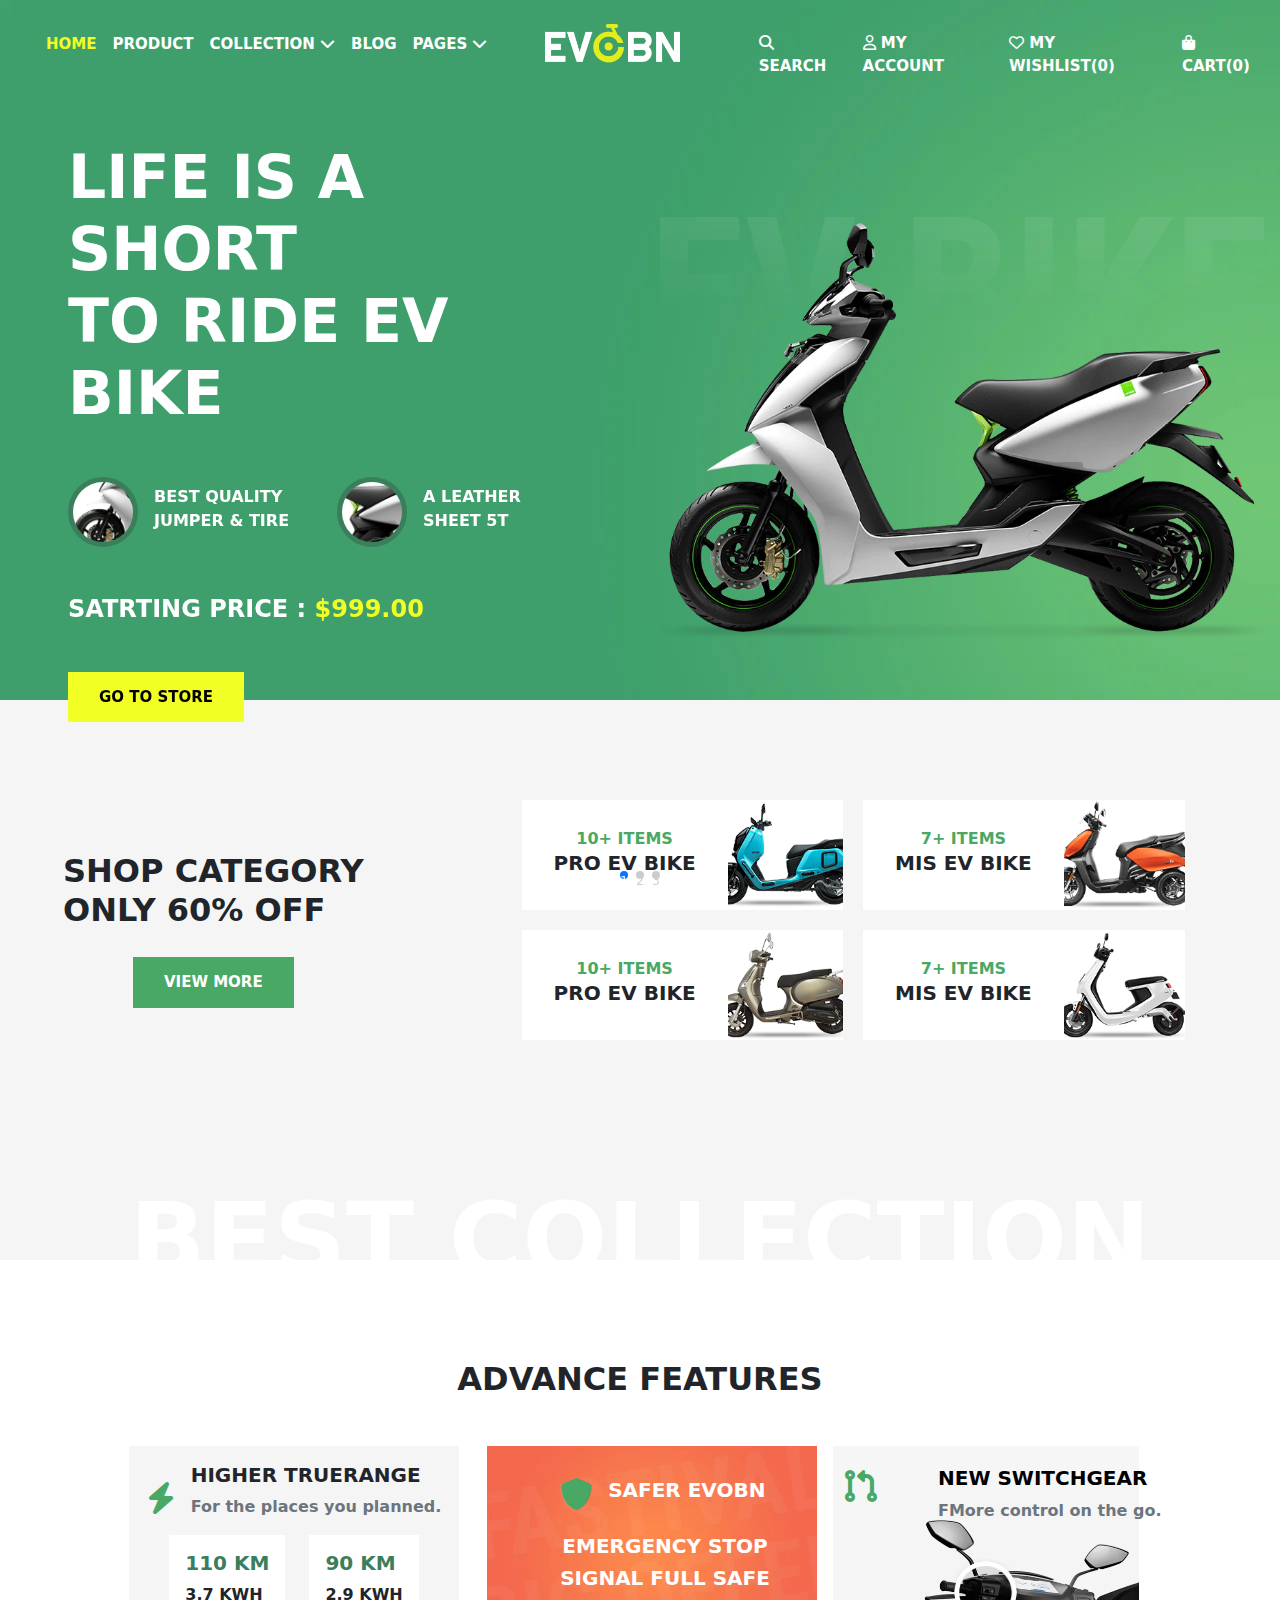
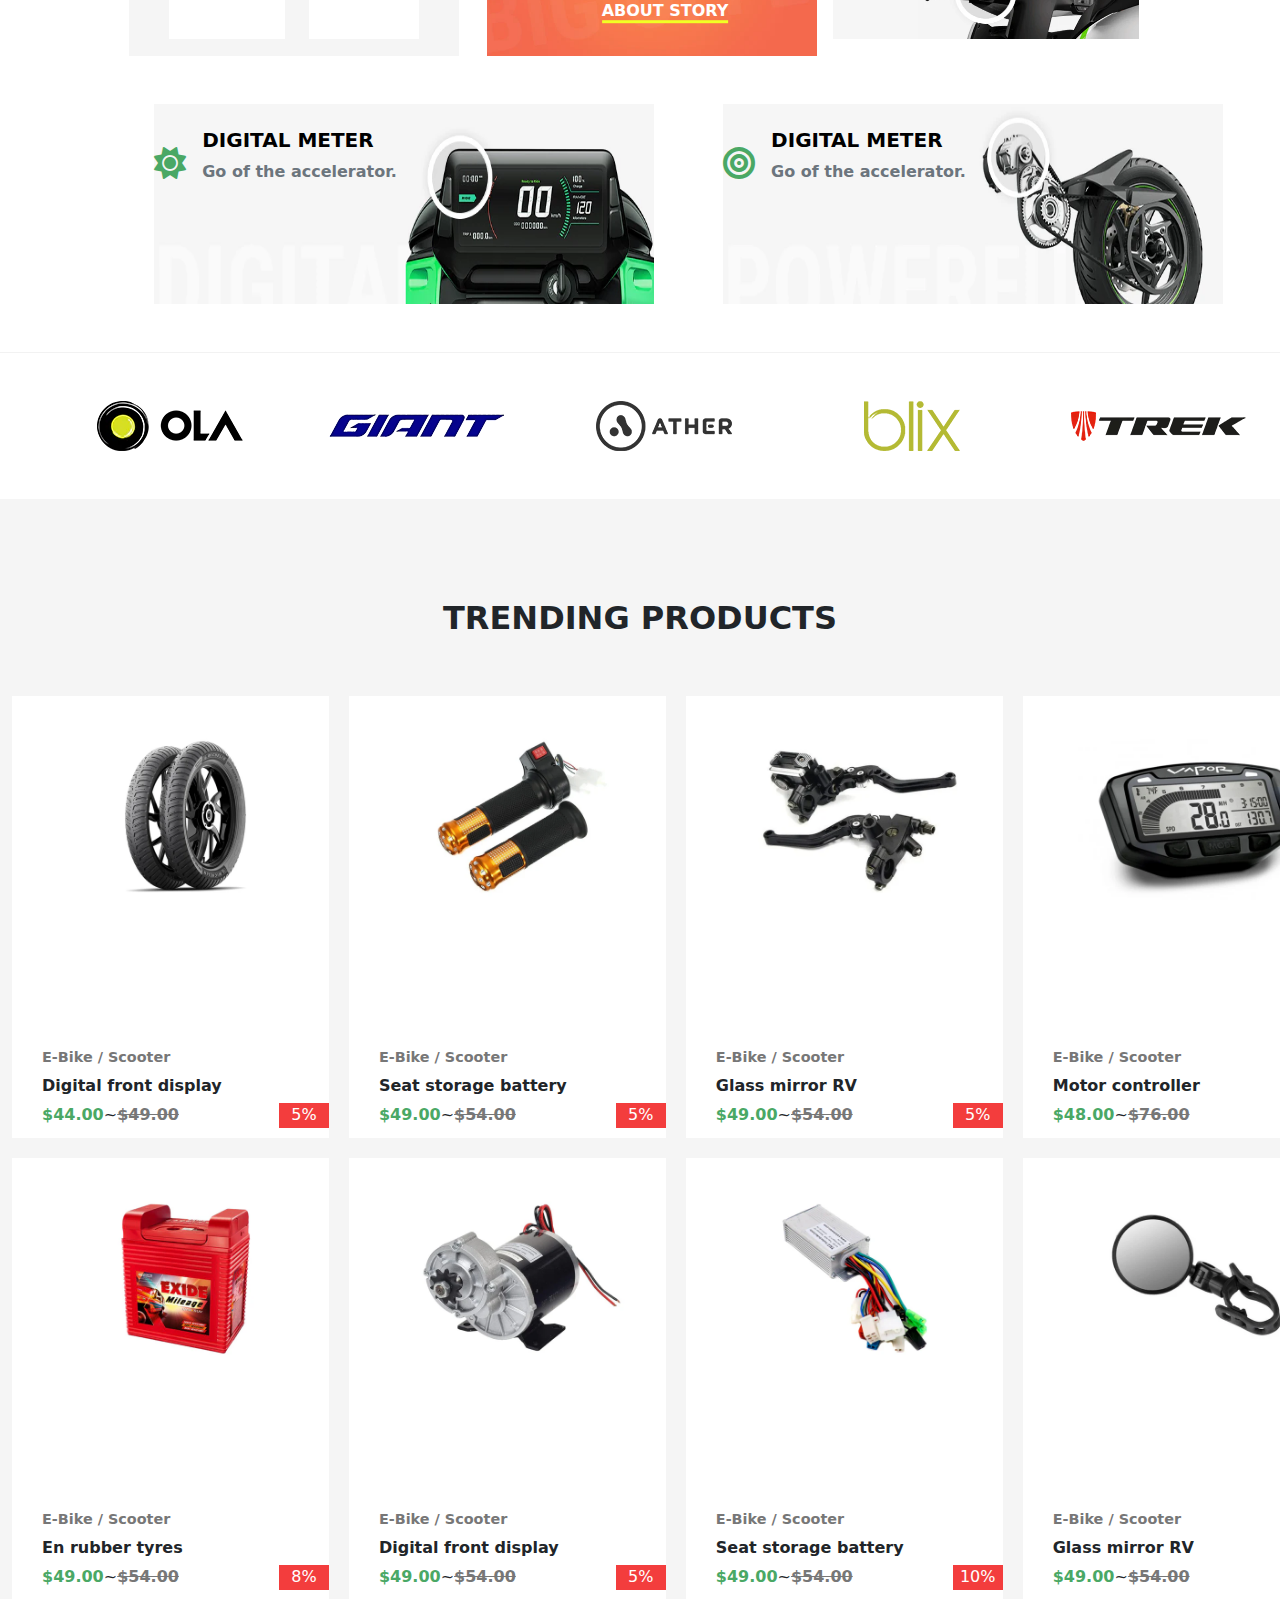
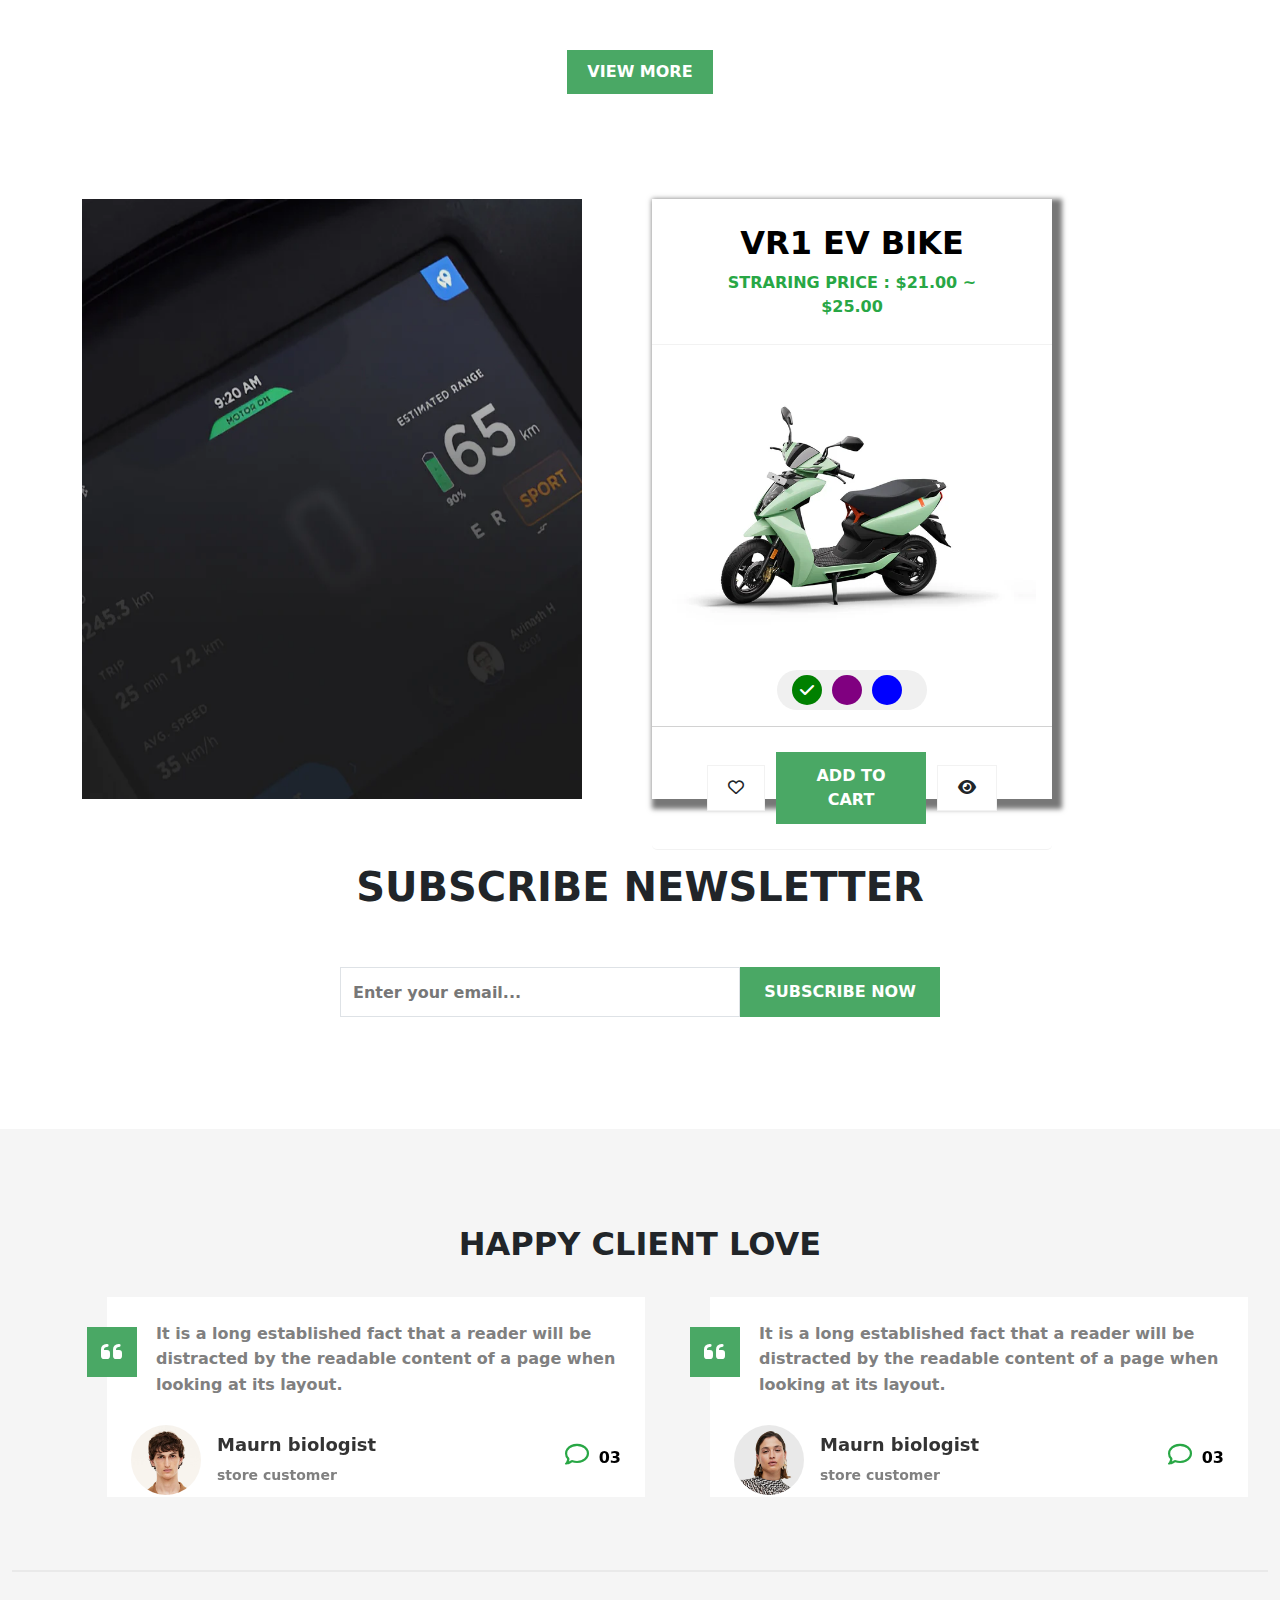
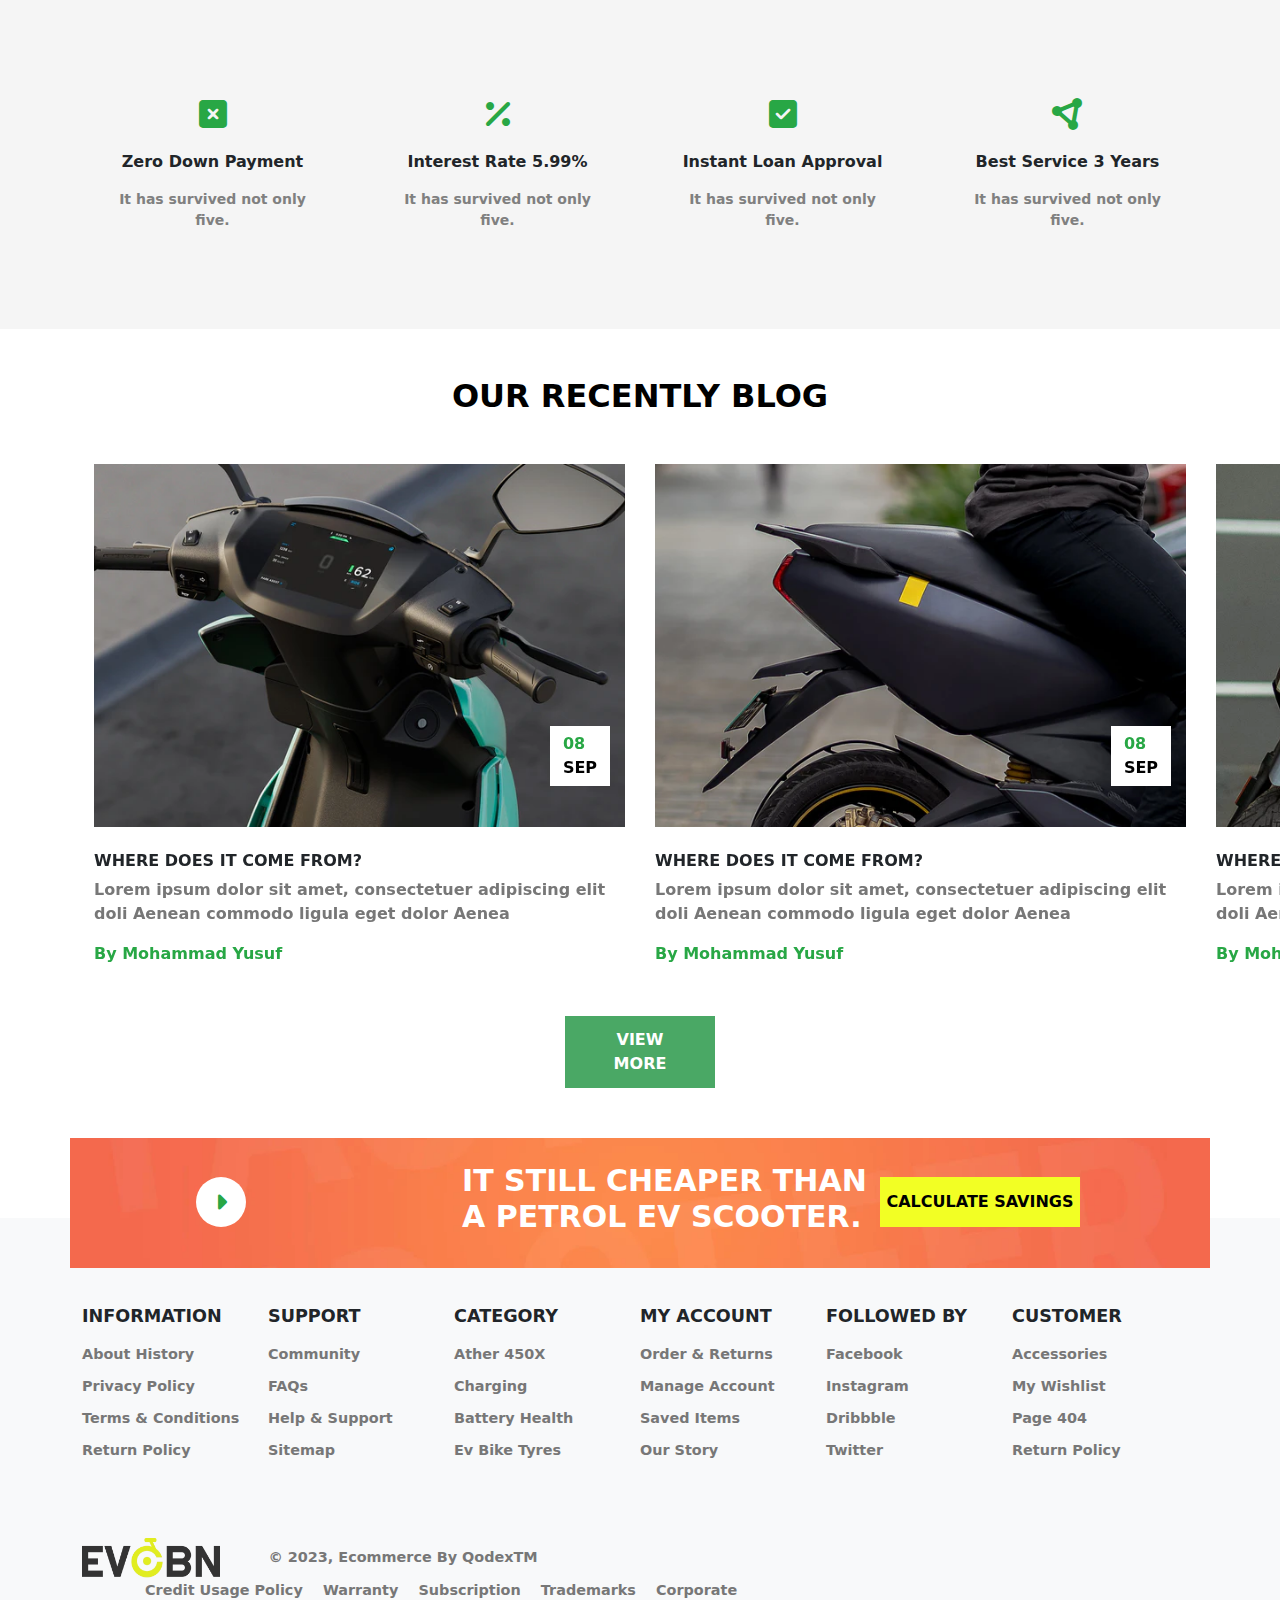
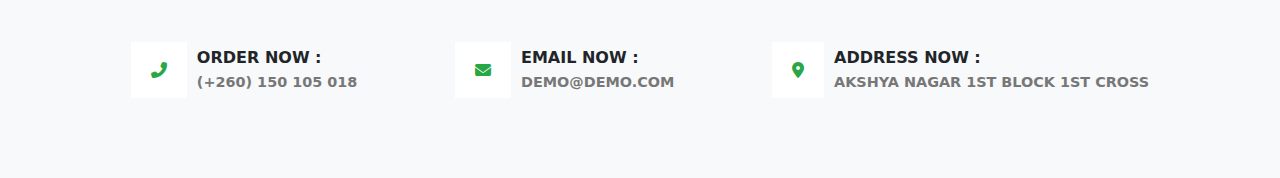
==== index.html @ c0680b90 "initial comit" ====
<!DOCTYPE html>
<html lang="en">

<head>
    <meta charset="UTF-8">
    <meta name="viewport" content="width=device-width, initial-scale=1.0">
    <title>Document</title>
    <link rel="stylesheet" href="style.css">
    <!-- Bootstrap -->
    <link href="https://cdn.jsdelivr.net/npm/bootstrap@5.3.3/dist/css/bootstrap.min.css" rel="stylesheet"
        integrity="sha384-QWTKZyjpPEjISv5WaRU9OFeRpok6YctnYmDr5pNlyT2bRjXh0JMhjY6hW+ALEwIH" crossorigin="anonymous">
        <!-- Font Awesome -->
    <link rel="stylesheet" href="https://cdnjs.cloudflare.com/ajax/libs/font-awesome/6.7.2/css/all.min.css"
        integrity="sha512-Evv84Mr4kqVGRNSgIGL/F/aIDqQb7xQ2vcrdIwxfjThSH8CSR7PBEakCr51Ck+w+/U6swU2Im1vVX0SVk9ABhg=="
        crossorigin="anonymous" referrerpolicy="no-referrer" />
    <!-- Link Swiper's CSS -->
    <link rel="stylesheet" href="https://unpkg.com/swiper/swiper-bundle.min.css" />
    <!-- Animate -->

    <link rel="stylesheet" href="https://cdnjs.cloudflare.com/ajax/libs/animate.css/4.1.1/animate.min.css" />


</head>

<body>




    <!-- black navbar -->
    <nav class="navbar d-xl-none d-block bg-white  ">
        <div class="container-fluid ">
            <div class="black-logo  p-3  ">
                <img src="images/logo-black.avif" alt="" width="135" height="39">
            </div>
            <ul
                class="icons list-unstyled  d-flex justify-content-center align-items-center gap-4 pt-3 ">
                <button class="bolder border-0 bg-transparent" type="button" data-bs-toggle="offcanvas"
                    data-bs-target="#offcanvasNavbar" aria-controls="offcanvasNavbar" aria-label="Toggle navigation">
                    <li><i class="fa-solid fa-bars"></i></li>
                </button>
                <li><i class="fa-solid fa-magnifying-glass "></i></li>
                <li> <i class="fa-regular fa-user"></i> </li>
                <li><i class="fa-regular fa-heart"></i> (0)</li>
                <li><i class="fa-solid fa-bag-shopping"></i> (0)</li>
            </ul>
            <div class="offcanvas offcanvas-start" tabindex="1" id="offcanvasNavbar"
                aria-labelledby="offcanvasNavbarLabel">
                <div class="offcanvas-header">
                    <!-- close button -->
                    <button type="button" class="btn-close" data-bs-dismiss="offcanvas" aria-label="Close"></button>
                </div>
                <!-- side menu -->
                <div class=" side-menu offcanvas-body">
                    <ul class=" navbar-nav justify-content-end flex-grow-1 pe-3">
                        <!-- home -->
                        <li class="nav-item">
                            <a class="nav-link mb-2 text-secondary  fw-bold" aria-current="page" href="#">Home</a>
                        </li>

                        
                        
                        <!-- product -->
                        <li class="nav-item">
                            <a class="nav-link  mb-2 fw-bold text-secondary" href="#">product</a>
                        </li>
                       
                        <!-- collection -->
                            <li class="dropdown">
                                <button class="bg-white border-0  mb-2 text-secondary fw-bold"  type="button" id="collectionDropdown" data-bs-toggle="dropdown" aria-expanded="false">
                                    COLLECTION
                                    <span class="ms-2 reset-icon" id="collectionIcon">▼</span>
                                </button>
                                <ul class="dropdown-menu" aria-labelledby="collectionDropdown">
                                    <li class="nested-dropdown">
                                        <a class="dropdown-item d-flex justify-content-between align-items-center" id="featureProduct">
                                            Feature product
                                            <span class="reset-icon" id="featureIcon">▼</span>
                                        </a>
                                        <ul class="dropdown-menu nested-dropdown-menu" id="featureMenu">
                                            <li><a class="dropdown-item" href="#">Chickpea 150g</a></li>
                                            <li><a class="dropdown-item" href="#">Fresh almonds</a></li>
                                            <li><a class="dropdown-item" href="#">Healthy walnut</a></li>
                                            <li><a class="dropdown-item" href="#">Juglans walnuts</a></li>
                                            <li><a class="dropdown-item" href="#">Pure mug dal</a></li>
                                            <li><a class="dropdown-item" href="#">Saffron spice still</a></li>
                                        </ul>
                                    </li>
                                    <li class="nested-dropdown">
                                        <a class="dropdown-item d-flex justify-content-between align-items-center" id="trendingProduct">
                                            Trending product
                                            <span class="reset-icon" id="trendingIcon">▼</span>
                                        </a>
                                        <ul class="dropdown-menu nested-dropdown-menu" id="trendingMenu">
                                            <li><a class="dropdown-item" href="#">Stack of cinnamon</a></li>
                                            <li><a class="dropdown-item" href="#">Red chili pepper</a></li>
                                            <li><a class="dropdown-item" href="#">Fresh almonds</a></li>
                                            <li><a class="dropdown-item" href="#">Healthy walnut</a></li>
                                            <li><a class="dropdown-item" href="#">Natural coriander</a></li>
                                            <li><a class="dropdown-item" href="#">Green moong dal</a></li>
                                        </ul>
                                    </li>

                                    <li><a class="dropdown-item" href="#">Digital meter</a></li>
                                <li><a class="dropdown-item" href="#">urbn ev bike</a></li>
                                </ul>
                            </li>  
                        <!-- blog -->
                        <li class="nav-item">
                            <a class="nav-link mb-2 text-secondary fw-bold" href="#">blog</a>
                        </li>
                        <!-- pages -->
                        <li class="nav-item dropdown-side">
                            <a class="nav-link mb-2 fw-bold  text-secondary" href="#" role="button" data-bs-toggle="dropdown"
                                aria-expanded="false">
                                pages  <span class="reset-icon" id="featureIcon">▼</span>
                            </a>
                            <ul class="dropdown-menu ">

                                <li><a class="text-capitalize " href="#">About us</a></li>
                                <li><a class="text-capitalize" href="#">Contact us</a></li>
                                <li><a class="text-capitalize" href="#">faqs</a></li>
                                <li><a class="text-capitalize" href="#">return policy</a></li>
                                <li><a class="text-capitalize" href="#">privacy policy</a></li>
                                <li><a class="text-capitalize" href="#">payment policy</a></li>
                                <li><a class="text-capitalize" href="#">terms & conditions</a></li>

                            </ul>
                        </li>
                    </ul>

                </div>
            </div>
        </div>
    </nav>




   <!-- white navbar -->
    <div class="evobn container-fluid ">

        <nav class="row pt-4  ">
            <div class="col-xl-5  d-none d-xl-block pt-2 ">
                <ul class="menu list-unstyled d-flex justify-content-center gap-3">
                    <li><a class="active" href="#">Home</a></li>
                    <li><a href="#">product</a></li>
                    <li class="collection" id="collection">
                        <a href="#" id="collectionLink">collection <i class="fa-solid fa-chevron-down "></i></a>
                        <ul class=" dropdown-menu-collection" id="dropdown-menu-collection">
                            <div class="feature-product">
                                <ul>
                                    <li>
                                        <h2>Feature product</h2>
                                    </li>
                                    <li><a href="" class="dropdown-item">Chickpea 150g</a></li>
                                    <li><a href="">Fresh almonds</a></li>
                                    <li><a href="">Healthy walnut</a></li>
                                    <li><a href="">Juglans walnuts</a></li>
                                    <li><a href="">Pure mug dal</a></li>
                                    <li><a href="">Saffron spice still</a></li>
                                </ul>
                            </div>

                            <div class="trending-product">
                                <ul>
                                    <li>
                                        <h2>Trending product</h2>
                                    </li>
                                    <li><a href="">Stack of cinnamon</a></li>
                                    <li><a href="">Red chili pepper</a></li>
                                    <li><a href="">Fresh almonds</a></li>
                                    <li><a href="">Healthy walnut</a></li>
                                    <li><a href="">Natural coriander</a></li>
                                    <li><a href="">Green moong dal</a></li>

                                </ul>
                            </div>

                            <div>
                                <img src="images/menu-banner-01_1_aea10ef2-20c9-41de-bd0f-417bef3424d1.webp" alt="">

                                <img src="images/menu-banner-01_1_014bd367-3749-49f3-8ea4-f32f7c47ea7d.webp" alt="">
                            </div>

                        </ul>
                    </li>

                    <li><a href="#">blog</a></li>
                    <li class="dropdown">
                        <a href="#" aria-expanded="false" aria-controls="dropdown-menu">pages <i
                                class="fa-solid fa-chevron-down "></i></a>
                        <ul class="dropdown-menu" id="dropdown-menu">
                            <li><a href="#">About us</a></li>
                            <li><a href="#">Contact us</a></li>
                            <li><a href="#">faqs</a></li>
                            <li><a href="#">return policy</a></li>
                            <li><a href="#">privacy policy</a></li>
                            <li><a href="#">payment policy</a></li>
                            <li><a href="#">terms & conditions</a></li>
                        </ul>
                    </li>

                </ul>
            </div>
            <div class="col-xl-2 d-none d-xl-block logo d-flex justify-content-center align-items-center ">
                <img src="images/logo-white.png" alt="" width="135" height="39">

            </div>


            <div class="col-xl-5 col-lg-6 col-md-6 col-sm-6 d-none d-xl-block header-right pt-2">
                <ul class=" list-unstyled d-flex justify-content-center gap-3 ">
                    <li><i class="fa-solid fa-magnifying-glass "></i> search</li>
                    <li><i class="fa-regular fa-user"></i> my account</li>
                    <li><i class="fa-regular fa-heart"></i> my wishlist(0)</li>
                    <li> <i class="fa-solid fa-bag-shopping"></i> cart(0)</li>
                </ul>
            </div>
        </nav>
        <!-- heading -->
        <section class="heading  mt-5 ">
            <div class="swiper-container mySwiper-header">
                <div class="swiper-wrapper ">
                    <div class=" row swiper-slide d-flex justify-content-around mx-2 align-items-center">
                        <div class="bike-info col-xl-6 col-lg-6 col-md-12 col-sm-12 px-5 bike  ">
                            <h2 class="title mb-5 animate__animated animate__slideInUp">Life is a short
                                <br>to ride ev bike
                            </h2>

                            <div
                                class="bike-parts d-flex gap-5 mb-5 animate__animated animate__slideInUp animate__delay-1s">
                                <div class="d-flex gap-3">
                                    <img src="images/ev-bike-slide-sub-img-01.webp"  width="70" height="70" alt="">
                                    <div class="d-flex flex-column fw-bold text-uppercase mt-2">
                                        <span class="">Best quality</span>
                                        <span class="">Jumper & tire</span>
                                    </div>
                                </div>
                                <div class="d-flex gap-3">
                                    <img src="images/ev-bike-slide-sub-img-02.webp" width="70" height="70" alt="">
                                    <div class="d-flex flex-column fw-bold text-uppercase mt-2">
                                        <span>A leather</span>
                                        <span>Sheet 5T</span>
                                    </div>
                                </div>

                            </div>

                            <h4
                                class="price mb-5 fw-bold text-uppercase  animate__animated animate__slideInUp animate__delay-2s">
                                <span>Satrting price :</span>
                                <span style="color: #f2ff24;">$999.00</span>
                            </h4>

                            <a href="" class="btn  animate__animated animate__slideInUp animate__delay-3s ">Go to
                                store</a>
                        </div>

                        <div class="col-xl-6 col-lg-6 col-md-12  bike-image   ">
                            <img src="images/ev-bike-slide-01.webp" class="responsive-image img-fluid"   alt="">
                        </div>
                    </div>

                    <div class="row swiper-slide d-flex justify-content-evenly align-items-center">
                        <div class="col-xl-6 col-lg-6 col-md-12 col-sm-12 px-5 bike">
                            <h2 class="title mb-5 ">Life is a short
                                <br>to ride ev bike
                            </h2>

                            <div class="bike-parts d-flex gap-5 mb-5">
                                <div class="d-flex gap-3">
                                    <img src="images/ev-bike-slide-sub-img-03.webp" width="70" height="70" alt="">
                                    <div class="d-flex flex-column fw-bold text-uppercase mt-2">
                                        <span class="">Best quality</span>
                                        <span class="">Jumper & tire</span>
                                    </div>
                                </div>
                                <div class="d-flex gap-3">
                                    <img src="images/ev-bike-slide-sub-img-04.webp" width="70" height="70" alt="">
                                    <div class="d-flex flex-column fw-bold text-uppercase mt-2">
                                        <span>A leather</span>
                                        <span>Sheet 5T</span>
                                    </div>
                                </div>

                            </div>

                            <h4 class="price mb-5 fw-bold text-uppercase">
                                <span>Satrting price :</span>
                                <span style="color: #f2ff24;">$999.00</span>
                            </h4>

                            <a href="" class="btn ">Go to store</a>
                        </div>

                        <div class="col-xl-6 col-lg-6 col-md-12  bike-image">
                            <img src="images/ev-bike-slide-02.webp" class="responsive-image img-fluid" alt="">
                        </div>
                    </div>

                    <div class=" row swiper-slide d-flex justify-content-evenly align-items-center">
                        <div class=" col-xl-6 col-lg-6 col-md-12 col-sm-12  px-5 bike  ">
                            <h2 class="title mb-5">Life is a short
                                <br>to ride ev bike
                            </h2>

                            <div class="bike-parts d-flex gap-5 mb-5">
                                <div class="d-flex gap-3">
                                    <img src="images/ev-bike-slide-sub-img-05.webp" width="70" height="70" alt="">
                                    <div class="d-flex flex-column fw-bold text-uppercase mt-2">
                                        <span class="">Best quality</span>
                                        <span class="">Jumper & tire</span>
                                    </div>
                                </div>
                                <div class="d-flex gap-3">
                                    <img src="images/ev-bike-slide-sub-img-06.webp" width="70" height="70" alt="">
                                    <div class="d-flex flex-column fw-bold text-uppercase mt-2">
                                        <span>A leather</span>
                                        <span>Sheet 5T</span>
                                    </div>
                                </div>

                            </div>

                            <h4 class="price mb-5 fw-bold text-uppercase">
                                <span>Satrting price :</span>
                                <span style="color: #f2ff24;">$999.00</span>
                            </h4>

                            <a href="" class="btn ">Go to store</a>
                        </div>

                        <!-- <div class=" col-xl-6 col-lg-6 col-md-12  bike-image ">
                            <img src="images/ev-bike-slide-03.webp" class="responsive-image img-fluid" alt="">
                        </div> -->
                    </div>

                </div>
                <div class="swiper-pagination">

                </div>
            </div>


        </section>

    </div>

    <!-- shop category -->

 
    <section class="shop-category container-fluid half-page-slider">
        <div class="row d-flex align-items-center justify-content-center">
            <!-- Left Content (Half of page) -->
           
                <div class="col-xl-4 col-lg-4 col-md-6 col-sm-12 d-flex flex-column justify-content-center align-items-center ">
                    <h4 class="fw-bold text-uppercase fs-2">Shop category <br> only 60% off</h4>
                    <a href="" class="btn view-more-btn ">view more </a>
                </div>
            
    
            <!-- Right Slider (Half of page) -->
            <div class="col-xl-8 col-lg-8 col-sm-12 col-md-8">
                <div class="d-flex flex-column ">
                    <div class="swiper mySwiper-cat">
                        <div class="swiper-wrapper">
                            <div class="swiper-slide d-flex justify-content-between align-items-center">
                                <div class="slide-content d-flex flex-column">
                                    <span class="d-inline-block">10+ ITEMS</span>
                                    <h4 >PRO EV BIKE</h4>
                                    
                                </div>
                                <div class="slide-image">
                                    <img src="images/ev-bike-cat-01.webp" alt="EV Bike">
                                </div>
                                <div class="arrow-div">
                                    <i class="fa-solid fa-arrow-right"></i>
                                </div>
                            </div>
                            <div class="swiper-slide d-flex justify-content-between align-items-center">
                                <div class="slide-content d-flex flex-column">
                                    <span class="d-inline-block">7+ ITEMS</span>
                                    <h4>MIS EV BIKE</h4>
                                </div>
                                    <div class="slide-image">
                                        <img src="images/ev-bike-cat-02.webp" alt="EV Bike">
                                    </div>
                                    <div class="arrow-div">
                                        <i class="fa-solid fa-arrow-right"></i>
                                    </div>
                                
                            </div>
                            <div class="swiper-slide d-flex justify-content-between align-items-center">
                                <div class="slide-content d-flex flex-column">
                                    <span class="d-inline-block">7+ ITEMS</span>
                                    <h4>MIS EV BIKE</h4>
                                    
                                </div>

                                <div class="slide-image">
                                    <img src="images/ev-bike-cat-03.avif" alt="EV Bike">
                                </div>
                                <div class="arrow-div">
                                    <i class="fa-solid fa-arrow-right"></i>
                                </div>
                            </div>
                            <div class="swiper-slide d-flex justify-content-between align-items-center">
                                <div class="slide-content d-flex flex-column">
                                    <span class="d-inline-block">7+ ITEMS</span>
                                    <h4>MIS EV BIKE</h4>
                                    
                                </div>
                                <div class="slide-image">
                                    <img src="images/ev-bike-cat-04.avif" alt="EV Bike">
                                </div>
                                <div class="arrow-div">
                                    <i class="fa-solid fa-arrow-right"></i>
                                </div>
                            </div>
                            
                        </div>
                       
                    </div>
                    <div class="swiper mySwiper-cat">
                        <div class="swiper-wrapper ">
                            <div class=" swiper-slide d-flex justify-content-between align-items-center">
                                <div class="slide-content d-flex flex-column">
                                    <span class="d-inline-block">10+ ITEMS</span>
                                    <h4>PRO EV BIKE</h4>
                                    
                                </div>
                                <div class="slide-image">
                                    <img src="images/ev-bike-cat-05.avif" alt="EV Bike">
                                </div>

                                <div class="arrow-div">
                                    <i class="fa-solid fa-arrow-right"></i>
                                </div>
                            </div>
                            <div class="swiper-slide d-flex justify-content-between align-items-center">
                                <div class="slide-content d-flex flex-column">
                                    <span class="d-inline-block">7+ ITEMS</span>
                                    <h4>MIS EV BIKE</h4>
                                    
                                </div>
                                <div class="slide-image">
                                    <img src="images/ev-bike-cat-06.webp" alt="EV Bike">
                                </div>
                                <div class="arrow-div">
                                    <i class="fa-solid fa-arrow-right"></i>
                                </div>
                            </div>
                            <div class="swiper-slide d-flex justify-content-between align-items-center">
                                <div class="slide-content d-flex flex-column">
                                    <span class="d-inline-block">7+ ITEMS</span>
                                    <h4>MIS EV BIKE</h4>
                                    
                                </div>
                                <div class="slide-image">
                                    <img src="images/ev-bike-cat-07.avif" alt="EV Bike">
                                </div>
                                <div class="arrow-div">
                                    <i class="fa-solid fa-arrow-right"></i>
                                </div>
                            </div>
                            <div class="swiper-slide d-flex justify-content-between align-items-center">
                                <div class="slide-content d-flex flex-column">
                                    <span class="d-inline-block"> 7+ ITEMS</span>
                                    <h4>MIS EV BIKE</h4>
                                    
                                </div>
                                <div class="slide-image">
                                    <img src="images/ev-bike-cat-08.avif" alt="EV Bike">
                                </div>
                                <div class="arrow-div">
                                    <i class="fa-solid fa-arrow-right"></i>
                                </div>
                            </div>
                            <!-- Add more slides as needed -->
                        </div>
                       
                    </div>
                </div>
            </div>
        </div>
        <div class="text-center text-white pt-4 mt-4" style="transform: translateY(50%); ">
            <h2 style="font-weight: bolder; font-size: 100px; text-transform: uppercase;">Best collection</h2>
        </div>
    </section>


    <!-- Advance features -->

    <section class="container-fluid advance-features mt-5">
        <h4 class="fw-bold text-uppercase fs-2 text-center">Advance features</h4>

        <div class="row d-flex  justify-content-center  gap-3 mt-5  ">
            
            <div class="col-4 col1 d-flex flex-column align-items-center justify-content-center ">
                     <div class="d-flex gap-3 justify-content-center align-items-center">
                        <div class="">
                            <i style="color: #4AA865;" class="fs-2 fa-solid fa-bolt"></i>
                        </div>
                        <div>
                            <h5 class="text-uppercase fw-bold">Higher truerange</h5>
                            <p class="text-secondary fw-bold">For the places you planned.</p>
                        </div>
                     </div>
                
                <div class="d-flex justify-content-center gap-4  ">
                    <div class="bg-white p-3 ">
                        <h5 style="color: #3b7e5b; " class="fw-bold text-uppercase">110 km</h5>
                        <p class="fw-bold text-uppercase">3.7 kwh</p>
                    </div>
                    <div class="bg-white p-3 ">
                        <h5 style="color: #3b7e5b; " class="fw-bold text-uppercase">90 km</h5>
                        <p class="fw-bold text-uppercase">2.9 kwh</p>
                    </div>
                </div>

            </div>
            <div class="col-4 col2 position-relative">
                <div class="">
                    <img src="images/ev-bike-features-img-01.jpg" width="330px" height="210px" alt="" srcset="">

                </div>
                
                
                <div
                    class="desc position-absolute top-50 start-50 translate-middle text-white text-uppercase text-center">
                    <div class="d-flex  gap-3 ">
                        <i style="color: #4AA865;" class="fs-2 fa-solid fa-shield"></i>
                        <h5 class="fw-bold text-nowrap pb-4 fs-5">Safer evobn</h5>
                    </div>
                    <h4 class="text-nowrap fs-5 fw-bold">Emergency stop</h4>
                    <h4 class="text-nowrap fs-5 fw-bold">signal full safe</h4>
                    <a href="" class="about-btn text-uppercase fw-bold">About story</a>

                </div>

            </div>
            <div class="col-4 col3 ">
                <div>
                    <img src="images/ev-bike-features-img-02.jpg" width="330px" height="210px" alt="">
            
                </div>

                
                    <div class=" position-absolute top-0 start-0  pt-4 px-4">
                        <i style="color: #4AA865;" class="fs-2 fa-solid fa-code-pull-request"></i>
                    </div>
                    <div class=" desc">
            
                        <h5 class="fw-bold text-uppercase text-black text-nowrap">New switchgear</h5>
                        <p class="text-secondary fw-bold text-nowrap">FMore control on the go.</p>
                    </div>
                
                
            
            
            </div>
        </div>

        <div class="row mt-5 d-flex justify-content-evenly ">
            <div class="digital-meter col-4 position-relative">
                <img src="images/ev-bike-features-img-03.jpg" width="500px" height="200px">
            
                <div class="d-flex justify-content-start align-items-center gap-3 position-absolute top-0 start-20 pt-4  ">
                    <div  class="">
                        <i style="color: #4AA865;" class="fs-2 fa-solid fa-sun"></i>
                    </div>
                    <div class="desc2 ">
                        <h5 class="fw-bold text-uppercase text-black text-nowrap">DIGITAL METER</h5>
                        <p class="text-secondary fw-bold text-nowrap">Go of the accelerator.</p>
                    </div>
                </div>
            </div>
            <div class="col-4 position-relative ">
                <img src="images/ev-bike-features-img-04.jpg" width="500px" height="200px">

                <div class="d-flex justify-content-start align-items-center gap-3 position-absolute top-0 start-20 pt-4 ">
                    <div  class="">
                        <i style="color: #4AA865;" class="fs-2 fa-solid fa-bullseye"></i>
                    </div>
                    <div class="desc2 ">
                        <h5 class="fw-bold text-uppercase text-black text-nowrap">DIGITAL METER</h5>
                        <p class="text-secondary fw-bold text-nowrap">Go of the accelerator.</p>
                    </div>
                </div>
            </div>
        </div>


    </section>

    <div class=" mt-5" style="border-top: 1px solid rgba(128, 128, 128, 0.1);">

    </div>
    <!-- brands -->

    <!-- Swiper -->
    <div class="container swiper-container-brand">
        <div class="swiper-wrapper d-flex justify-content-evenly mt-5 gap-4">
            <div class="swiper-slide">
                <img src="images/ev-bike-brand-logo-01.png" alt="">
            </div>
            <div class="swiper-slide">
                <img src="images/ev-bike-brand-logo-02.png" alt="">
            </div>
            <div class="swiper-slide">
                <img src="images/ev-bike-brand-logo-03.png" alt="">
            </div>
            <div class="swiper-slide">
                <img src="images/ev-bike-brand-logo-04.png" alt="">
            </div>
            <div class="swiper-slide">
                <img src="images/ev-bike-brand-logo-05.png" alt="">
            </div>
            <div class="swiper-slide">
                <img src="images/ev-bike-brand-logo-06.png" alt="">
            </div>

        </div>
        <!-- <div class="swiper-button-next"></div>
        <div class="swiper-button-prev"></div> -->
    </div>

    <!-- Trending product -->
   <section class="trending-prods container-fluid mt-5 ">
        <h4 class="fw-bold text-uppercase fs-2 text-center" style="padding:100px 0 50px 0;">Trending products</h4>
        <div class="product-grid ">
            <div class="product-card">
                <img src="images/ev-bike-pro-01.jpg" alt="Digital front display">
               <div class="toggle">
                <div class="buttons d-flex flex-column gap-3 align-items-center" >
                    <div class="eye-heart d-flex justify-content-center">
                            
                    <div class="eye ">
                        <i class="fa-solid fa-eye"></i>
                    </div>
                    <div class=" heart"> 
                         <i class="fa-regular fa-heart"></i> 
                    </div>
                         </div>
                    <div class="cart-btn">
                        <button class="btn text-white fw-bold text-uppercase">add to cart</button>
                    </div>
                </div>
               </div>
               <div class="text">
                <p class="product-category">E-Bike / Scooter</p>
                <p class="product-title">Digital front display</p>
                <div class="product-price">
                    <span class="span1">$44.00</span> ~ <span class="span2">$49.00</span>
                    <span class="discount-badge">5%</span>
                </div>
               </div>
            </div>
            <div class="product-card">
                <img src="images/ev-bike-pro-02.jpg" alt="Seat storage battery">
                <div class="toggle">
                    <div class="buttons d-flex flex-column gap-3 align-items-center" >
                        <div class="eye-heart d-flex justify-content-center">
                                
                        <div class="eye ">
                            <i class="fa-solid fa-eye"></i>
                        </div>
                        <div class=" heart"> 
                             <i class="fa-regular fa-heart"></i> 
                        </div>
                             </div>
                        <div class="cart-btn">
                            <button class="btn text-white fw-bold text-uppercase">add to cart</button>
                        </div>
                    </div>
                   </div>
                <div class="text">
                    <p class="product-category">E-Bike / Scooter</p>
                <p class="product-title">Seat storage battery</p>
                <div class="product-price">
                    <span class="span1">$49.00</span> ~<span class="span2">$54.00</span>
                    <span class="discount-badge">5%</span>
                </div>
                </div>
                
            </div>
            <div class="product-card">
                <img src="images/ev-bike-pro-04.jpg" alt="Glass mirror RV">
                <div class="toggle">
                    <div class="buttons d-flex flex-column gap-3 align-items-center" >
                        <div class="eye-heart d-flex justify-content-center">
                                
                        <div class="eye ">
                            <i class="fa-solid fa-eye"></i>
                        </div>
                        <div class=" heart"> 
                             <i class="fa-regular fa-heart"></i> 
                        </div>
                             </div>
                        <div class="cart-btn">
                            <button class="btn text-white fw-bold text-uppercase">add to cart</button>
                        </div>
                    </div>
                   </div>
               <div class="text">
                <p class="product-category">E-Bike / Scooter</p>
                <p class="product-title">Glass mirror RV</p>
                <div class="product-price">
                    <span class="span1">$49.00</span>  ~<span class="span2">$54.00</span>
                    <span class="discount-badge">5%</span>    
                </div>
               </div>
            </div>
            <div class="product-card">
                <img src="images/ev-bike-pro-05.jpg" alt="Motor controller">
                <div class="toggle">
                    <div class="buttons d-flex flex-column gap-3 align-items-center" >
                        <div class="eye-heart d-flex justify-content-center">
                                
                        <div class="eye ">
                            <i class="fa-solid fa-eye"></i>
                        </div>
                        <div class=" heart"> 
                             <i class="fa-regular fa-heart"></i> 
                        </div>
                             </div>
                        <div class="cart-btn">
                            <button class="btn text-white fw-bold text-uppercase">add to cart</button>
                        </div>
                    </div>
                   </div>
                <div class="text">
                    <p class="product-category">E-Bike / Scooter</p>
                <p class="product-title">Motor controller</p>
                <div class="product-price">
                    <span class="span1">$48.00</span> ~ <span class=" span2">$76.00</span>
                    <span class="discount-badge">15%</span>
                </div>
                </div>
            </div>
            <div class="product-card">
                <img src="images/ev-bike-pro-06.jpg" alt="En rubber tyres">
                <div class="toggle">
                    <div class="buttons d-flex flex-column gap-3 align-items-center" >
                        <div class="eye-heart d-flex justify-content-center">
                                
                        <div class="eye ">
                            <i class="fa-solid fa-eye"></i>
                        </div>
                        <div class=" heart"> 
                             <i class="fa-regular fa-heart"></i> 
                        </div>
                             </div>
                        <div class="cart-btn">
                            <button class="btn text-white fw-bold text-uppercase">add to cart</button>
                        </div>
                    </div>
                   </div>
               <div class="text">
                <p class="product-category">E-Bike / Scooter</p>
                <p class="product-title">En rubber tyres</p>
                <div class="product-price">
                    <span class="span1">$49.00</span>  ~<span class="span2">$54.00</span>
                    <span class="discount-badge">8%</span>
                </div>
               </div>
            </div>
            <div class="product-card">
                <img src="images/ev-bike-pro-07.jpg" alt="Digital front display">
                <div class="toggle">
                    <div class="buttons d-flex flex-column gap-3 align-items-center" >
                        <div class="eye-heart d-flex justify-content-center">
                                
                        <div class="eye ">
                            <i class="fa-solid fa-eye"></i>
                        </div>
                        <div class=" heart"> 
                             <i class="fa-regular fa-heart"></i> 
                        </div>
                             </div>
                        <div class="cart-btn">
                            <button class="btn text-white fw-bold text-uppercase">add to cart</button>
                        </div>
                    </div>
                   </div>
                <div class="text">
                    <p class="product-category">E-Bike / Scooter</p>
                <p class="product-title">Digital front display</p>
                <div class="product-price">
                    <span class="span1">$49.00</span>  ~<span class="span2">$54.00</span>
                    <span class="discount-badge">5%</span>
                </div>
                </div>
            </div>
            <div class="product-card">
                <img src="images/ev-bike-pro-08.jpg" alt="Seat storage battery">
                <div class="toggle">
                    <div class="buttons d-flex flex-column gap-3 align-items-center" >
                        <div class="eye-heart d-flex justify-content-center">
                                
                        <div class="eye ">
                            <i class="fa-solid fa-eye"></i>
                        </div>
                        <div class=" heart"> 
                             <i class="fa-regular fa-heart"></i> 
                        </div>
                             </div>
                        <div class="cart-btn">
                            <button class="btn text-white fw-bold text-uppercase">add to cart</button>
                        </div>
                    </div>
                   </div>
                <div class="text">
                    <p class="product-category">E-Bike / Scooter</p>
                <p class="product-title">Seat storage battery</p>
                <div class="product-price">
                    <span class="span1">$49.00</span>  ~<span class="span2">$54.00</span>
                    <span class="discount-badge">10%</span>
                </div>
                </div>
            </div>
            <div class="product-card">
                <img src="images/ev-bike-pro-09.jpg" alt="Glass mirror RV">
                <div class="toggle">
                    <div class="buttons d-flex flex-column gap-3 align-items-center" >
                        <div class="eye-heart d-flex justify-content-center">
                                
                        <div class="eye ">
                            <i class="fa-solid fa-eye"></i>
                        </div>
                        <div class=" heart"> 
                             <i class="fa-regular fa-heart"></i> 
                        </div>
                             </div>
                        <div class="cart-btn">
                            <button class="btn text-white fw-bold text-uppercase">add to cart</button>
                        </div>
                    </div>
                   </div>
                <div class="text">
                    <p class="product-category">E-Bike / Scooter</p>
                <p class="product-title">Glass mirror RV</p>
                <div class="product-price">
                    <span class="span1">$49.00</span>  ~<span class="span2">$54.00</span>
                    <span class="discount-badge">5%</span>
                    
                </div>
                </div>
            </div>
        </div>
        <button class="load-more-btn">view more</button>
        


    </section>







    <div style="margin-top: 200px;">

    </div>

    <!-- dark mode and add to cart section   -->


        <section class="mode-cart container    ">
            <div class="row ">
                <div class="mode-image col-xl-6 col-lg-6 col-md-12 col-sm-12 ">
                    <img src="images/ev-bike-advance-features-img.webp" width="500px" height="600px" alt="">
                    
                    
                </div>
                <div class="cart col-xl-6 col-lg-6 col-md-12 col-sm-12 ">
                    <div class="card border-success mb-3" >
                        <div class="card-header bg-transparent" style="border-bottom: 1px solid rgba(128, 128, 128, 0.1);">
                            <h2>VR1 Ev bike</h2>
                            <span>Straring price :
                                $21.00 ~
                                $25.00</span>
                        </div>
                        <div class="card-body text-success">
                            <img src="images/ev-bike-pro-13.jpg" id="bikeImage" class="card-img-top" alt="...">
                            <div class="circle-container">
                                <div class="circle-icon green-check" id="greenBubble" >
                                    <div class="speech-bubble  position-absolute top-30 start-10 ">
                                        GREEN
                                    </div>
                                    <i class="fa-solid fa-check  d-block" ></i>
                                </div>
                                <div class="circle-icon purple-circle" id="purpleBubble" >
                                    <div class="speech-bubble position-absolute top-30 start-10"  >
                                        PURPLE
                                    </div>
                                    <i class="fa-solid fa-check" ></i>
                                </div>
                                <div class="circle-icon blue-circle" id="blueBubble" >
                                    <div class="speech-bubble position-absolute top-30 start-10" >
                                        BLUE
                                    </div>
                                    <i class="fa-solid fa-check" ></i>
                                </div>
                            </div>
                        </div>
                        <div style="border-bottom: 1px solid rgba(128, 128, 128, 0.1);" class="card-footer bg-transparent  d-flex justify-content-around align-items-center">
                            <div class="heart" >
                                <i class="fa-regular fa-heart"></i>
                            </div>

                            <div class="add-to-cart d-none d-xl-block d-lg-block">
                                <button class="btn  fw-bold text-uppercase">add to cart</button>
                            
                            </div>
                            <div class="add-to-cart-small d-block d-xl-none d-lg-none">
                                <i class="fa-solid fa-bag-shopping"></i> 
                            
                            </div>

                            <div class="view">
                                <i class="fa-solid fa-eye"></i>
                            </div>
                        </div>
                      </div>
                </div>
        
        </section>
    <!-- Subscribe newsletter -->
    <section class="subscribe-newsletter mt-5">
        <div class="container">
            <div class="row justify-content-center">
                <div class="col-12 text-center newsletter-title">
                    <h2>Subscribe Newsletter</h2>
                </div>
            </div>
            <div class="row ">
                <div class="col-12 d-flex justify-content-center align-items-center">
                    <form class="newsletter-form m-5 d-flex ">
                        <div class="mb-3 newsletter-input">
                            <input type="email" class="form-control" placeholder="Enter your email..." required>
                        </div>
                        <div class="subscribe-btn">
                            <button type="submit" class="btn ">Subscribe Now</button>
                        </div>
                    </form>
                </div>
            </div>
        </div>

    </section>

    <!-- Happy client love -->
     <section class="happy-client-love container-fluid  mt-5 mb-5">
      <div class=" row title pt-5 ">
        <h2 class="col-12 text-center mt-5 text-uppercase fw-bold">Happy client love</h2>
      </div>
      <div class="container mb 
      mySwiper-client">
        <div class="swiper-wrapper">
            <!-- <div class="comma-container"> -->
                
                <div class="comma-container swiper-slide p-4    ">
                    <div class="comma">
                        <i class="fa-solid fa-quote-left"></i>
                    </div>
                    <div class="desc  ">
                        <p>It is a long established fact that a reader will be distracted by the readable content of a page when
                            looking at its layout.</p>
                    </div>
                    <div class="d-flex justify-content-between">
                        <div class="testimonial-author d-flex justify-content-start align-items-center ">
                            <!-- <div class="author-image "> -->
                                <img class="author-image" src="images/ev-bike-testi-01.jpg" alt="">
                            <!-- </div> -->
                            <div class="author-bio p-3">
                                <h4>Maurn biologist</h4>
                                <span>store customer</span>
                            </div>
            
                            
                        </div>
                        <div class="author-comment pt-4">
                            <span class="comment-icon">
                                <i class="fa-regular fa-comment"></i>
                            </span>
                            <span class="fw-bold text-black">03</span>
                        </div>
                    </div>    
                </div>
                <div class="comma-container swiper-slide p-4    ">
                    <div class="comma">
                        <i class="fa-solid fa-quote-left"></i>
                    </div>
                    <div class="desc  ">
                        <p>It is a long established fact that a reader will be distracted by the readable content of a page when
                            looking at its layout.</p>
                    </div>
                    <div class="d-flex justify-content-between">
                        <div class="testimonial-author d-flex justify-content-start align-items-center ">
                            <!-- <div class="author-image "> -->
                                <img class="author-image" src="images/ev-bike-testi-02.jpg" alt="">
                            <!-- </div> -->
                            <div class="author-bio p-3">
                                <h4>Maurn biologist</h4>
                                <span>store customer</span>
                            </div>
            
                            
                        </div>
                        <div class="author-comment pt-4">
                            <span class="comment-icon">
                                <i class="fa-regular fa-comment"></i>
                            </span>
                            <span class="fw-bold text-black">03</span>
                        </div>
                    </div>
    
                    
                </div>
                <div class="comma-container swiper-slide p-4    ">
                    <div class="comma">
                        <i class="fa-solid fa-quote-left"></i>
                    </div>
                    <div class="desc  ">
                        <p>It is a long established fact that a reader will be distracted by the readable content of a page when
                            looking at its layout.</p>
                    </div>
                    <div class="d-flex justify-content-between">
                        <div class="testimonial-author d-flex justify-content-start align-items-center ">
                            <!-- <div class="author-image "> -->
                                <img class="author-image" src="images/ev-bike-testi-03.jpg" alt="">
                            <!-- </div> -->
                            <div class="author-bio p-3">
                                <h4>Maurn biologist</h4>
                                <span>store customer</span>
                            </div>
            
                            
                        </div>
                        <div class="author-comment pt-4">
                            <span class="comment-icon">
                                <i class="fa-regular fa-comment"></i>
                            </span>
                            <span class="fw-bold text-black">03</span>
                        </div>
                    </div>
    
                    
                </div>
                <div class="comma-container swiper-slide p-4    ">
                    <div class="comma">
                        <i class="fa-solid fa-quote-left"></i>
                    </div>
                    <div class="desc  ">
                        <p>It is a long established fact that a reader will be distracted by the readable content of a page when
                            looking at its layout.</p>
                    </div>
                    <div class="d-flex justify-content-between">
                        <div class="testimonial-author d-flex justify-content-start align-items-center ">
                            <!-- <div class="author-image "> -->
                                <img class="author-image" src="images/ev-bike-testi-04.jpg" alt="">
                            <!-- </div> -->
                            <div class="author-bio p-3">
                                <h4>Maurn biologist</h4>
                                <span>store customer</span>
                            </div>
            
                            
                        </div>
                        <div class="author-comment pt-4">
                            <span class="comment-icon">
                                <i class="fa-regular fa-comment"></i>
                            </span>
                            <span class="fw-bold text-black">03</span>
                        </div>
                    </div>
    
                    
                </div>
                <div class="comma-container swiper-slide p-4    ">
                    <div class="comma">
                        <i class="fa-solid fa-quote-left"></i>
                    </div>
                    <div class="desc  ">
                        <p>It is a long established fact that a reader will be distracted by the readable content of a page when
                            looking at its layout.</p>
                    </div>
                    <div class="d-flex justify-content-between">
                        <div class="testimonial-author d-flex justify-content-start align-items-center ">
                            <!-- <div class="author-image "> -->
                                <img class="author-image" src="images/ev-bike-testi-05.jpg" alt="">
                            <!-- </div> -->
                            <div class="author-bio p-3">
                                <h4>Maurn biologist</h4>
                                <span>store customer</span>
                            </div>
            
                            
                        </div>
                        <div class="author-comment pt-4">
                            <span class="comment-icon">
                                <i class="fa-regular fa-comment"></i>
                            </span>
                            <span class="fw-bold text-black">03</span>
                        </div>
                    </div>
    
                    
                </div>

              
              

            <!-- </div> -->
           
       
        
        
        </div>
        
      </div>

      <div class="mt-5 mb-5" style="border: .2px solid rgba(128, 128, 128, 0.1);">

      </div>

      <div class="container py-5">
        
        <div class="row">
            <!-- Feature 1 -->
            <div class="col-md-3 col-sm-6 mb-4">
                <div class="feature-box">
                    <i class="feature-icon fa-solid fa-square-xmark"></i>
                    <div class="feature-title">Zero down payment</div>
                    <p class="feature-desc">It has survived not only five.</p>
                </div>
            </div>
            
            <!-- Feature 2 -->
            <div class="col-md-3 col-sm-6 mb-4">
                <div class="feature-box">
                    <i class=" feature-icon fa-solid fa-percent"></i>
                    <div class="feature-title">Interest rate 5.99%</div>
                    <p class="feature-desc">It has survived not only five.</p>
                </div>
            </div>
            
            <!-- Feature 3 -->
            <div class="col-md-3 col-sm-6 mb-4">
                <div class="feature-box">
                    <i class="feature-icon fa-solid fa-square-check"></i>
                    <div class="feature-title">Instant loan approval</div>
                    <p class="feature-desc">It has survived not only five.</p>
                </div>
            </div>
            
            <!-- Feature 4 -->
            <div class="col-md-3 col-sm-6 mb-4">
                <div class="feature-box">
                    <i class="feature-icon fa-solid fa-circle-nodes"></i>
                    <div class="feature-title">Best service 3 years</div>
                    <p class="feature-desc">It has survived not only five.</p>
                </div>
            </div>
        </div>
    </div>

     
  
     </section>

    <!-- Our recently blog -->

    <section class="container our-recently-blog mt-5 mb-5">
              <h2 class="text-center mb-5 fw-bold text-black text-uppercase ">Our recently blog</h2>

              <div class="container-fluid mySwiper-blog">
                <div class="swiper-wrapper">
                  <div class="swiper-slide">
                    
                        <img src="images/ev-bike-blog-01.webp" alt="">
                    
                    <div class="blog-content mt-4">
                        <h6 class="title">Where does it come from?</h6>
                        <p class="description">Lorem ipsum dolor sit amet, consectetuer adipiscing elit doli Aenean commodo ligula eget dolor Aenea</p>
                        <span class="author">By Mohammad Yusuf</span>
    
                    </div>
                     <div class="sep">
                        <span class="num  ">08<span>
                            
                        <span class="txt  text-uppercase">sep</span>

                     </div>

                     
                  </div>
                  <div class="swiper-slide">
                    <img src="images/ev-bike-blog-02.webp" alt="">
                    <div class="blog-content mt-4">
                        <h6 class="title">Where does it come from?</h6>
                        <p class="description">Lorem ipsum dolor sit amet, consectetuer adipiscing elit doli Aenean commodo ligula eget dolor Aenea</p>
                        <span class="author">By Mohammad Yusuf</span>
    
                    </div>
                    <div class="sep">
                        <span class="num  ">08<span>
                            
                        <span class="txt  text-uppercase">sep</span>
                     </div>
                  </div>
                  <div class="swiper-slide">
                    <img src="images/ev-bike-blog-03.webp" alt="">
                    <div class="blog-content mt-4">
                        <h6 class="title">Where does it come from?</h6>
                        <p class="description">Lorem ipsum dolor sit amet, consectetuer adipiscing elit doli Aenean commodo ligula eget dolor Aenea</p>
                        <span class="author">By Mohammad Yusuf</span>
    
                    </div>
                    <div class="sep">
                        <span class="num  ">08<span>
                            
                        <span class="txt  text-uppercase">sep</span>
                     </div>
                  </div>
                  <div class="swiper-slide">
                    <img src="images/ev-bike-blog-04.webp" alt="">
                    <div class="blog-content mt-4">
                        <h6 class="title">Where does it come from?</h6>
                        <p class="description">Lorem ipsum dolor sit amet, consectetuer adipiscing elit doli Aenean commodo ligula eget dolor Aenea</p>
                        <span class="author">By Mohammad Yusuf</span>
    
                    </div>
                    <div class="sep">
                        <span class="num  ">08<span>
                            
                        <span class="txt  text-uppercase">sep</span>
                     </div>
                  </div>
                  <div class="swiper-slide">
                    <img src="images/ev-bike-blog-05.webp" alt="">
                    <div class="blog-content mt-4">
                        <h6 class="title">Where does it come from?</h6>
                        <p class="description">Lorem ipsum dolor sit amet, consectetuer adipiscing elit doli Aenean commodo ligula eget dolor Aenea</p>
                        <span class="author">By Mohammad Yusuf</span>
    
                    </div>
                    <div class="sep">
                        <span class="num  ">08<span>
                            
                        <span class="txt  text-uppercase">sep</span>
                     </div>
                  </div>
                  <div class="swiper-slide">
                    <img src="images/ev-bike-blog-07.jpg" alt="">
                    <div class="blog-content mt-4">
                        <h6 class="title">Where does it come from?</h6>
                        <p class="description">Lorem ipsum dolor sit amet, consectetuer adipiscing elit doli Aenean commodo ligula eget dolor Aenea</p>
                        <span class="author">By Mohammad Yusuf</span>
    
                    </div>
                    <div class="sep">
                        <span class="num  ">08<span>
                            
                        <span class="txt  text-uppercase">sep</span>
                     </div>
                  </div>
                  <div class="swiper-slide">
                    <img src="images/ev-bike-blog-06.webp" alt="">
                    <div class="blog-content mt-4">
                        <h6 class="title">Where does it come from?</h6>
                        <p class="description">Lorem ipsum dolor sit amet, consectetuer adipiscing elit doli Aenean commodo ligula eget dolor Aenea</p>
                        <span class="author">By Mohammad Yusuf</span>
    
                    </div>
                    <div class="sep">
                        <span class="num  ">08<span>
                            
                        <span class="txt  text-uppercase">sep</span>
                     </div>
                  </div>
                  <div class="swiper-slide">
                    <img src="images/ev-bike-blog-07.jpg" alt="">
                    <div class="blog-content mt-4">
                        <h6 class="title">Where does it come from?</h6>
                        <p class="description">Lorem ipsum dolor sit amet, consectetuer adipiscing elit doli Aenean commodo ligula eget dolor Aenea</p>
                        <span class="author">By Mohammad Yusuf</span>
    
                    </div>
                    <div class="sep">
                        <span class="num  ">08<span>
                            
                        <span class="txt  text-uppercase">sep</span>
                     </div>
                  </div>
                  <div class="swiper-slide">
                    <img src="images/ev-bike-blog-08.jpg" alt="">
                    <div class="blog-content mt-4">
                        <h6 class="title">Where does it come from?</h6>
                        <p class="description">Lorem ipsum dolor sit amet, consectetuer adipiscing elit doli Aenean commodo ligula eget dolor Aenea</p>
                        <span class="author">By Mohammad Yusuf</span>
    
                    </div>
                    <div class="sep">
                        <span class="num  ">08<span>
                            
                        <span class="txt  text-uppercase">sep</span>
                     </div>
                  </div>
                  
                  
                </div>
                

                <div class="blog-view-btn">
                  
                  <button class="btn text-white fw-bold">VIEW MORE</button>
                </div>
              </div>
              

    </section>

    <!-- youtube video -->

    
    <section class=" container youtube-video ">
      
         <div class="row">
            <div class="pulse-shadow col-xl-4 col-lg-4 col-md-4 col-sm-4 video-icon">
                <i class="fa-solid fa-caret-right"></i>
            </div>
     
            <div class="col-xl-4 col-lg-4 col-md-4 col-sm-4 video-title ">
             <h2>
                <span class="text-nowrap">It still cheaper than <br></span>
                <span class="text-nowrap">a petrol ev scooter.</span>
             </h2>
            </div>
     
            <div class="col-xl-4 col-lg-4 col-md-4 col-sm-4 video-button ">
               <a href="" >Calculate savings</a>
            </div>
         </div>

    </section>    


    <!-- footer -->
    
    <footer >
        
        <div class="container mt-5">
            <div class="footer-columns">
                <div class="footer-column">
                    <h5>INFORMATION</h5>
                    <ul>
                        <li><a href="#">About history</a></li>
                        <li><a href="#">Privacy policy</a></li>
                        <li><a href="#">Terms & conditions</a></li>
                        <li><a href="#">Return policy</a></li>
                    </ul>
                </div>
                <div class="footer-column">
                    <h5>SUPPORT</h5>
                    <ul>
                        <li><a href="#">Community</a></li>
                        <li><a href="#">FAQs</a></li>
                        <li><a href="#">Help & support</a></li>
                        <li><a href="#">Sitemap</a></li>
                    </ul>
                </div>
                <div class="footer-column">
                    <h5>CATEGORY</h5>
                    <ul>
                        <li><a href="#">Ather 450X</a></li>
                        <li><a href="#">Charging</a></li>
                        <li><a href="#">Battery health</a></li>
                        <li><a href="#">Ev bike tyres</a></li>
                    </ul>
                </div>
                <div class="footer-column">
                    <h5>MY ACCOUNT</h5>
                    <ul>
                        <li><a href="#">Order & returns</a></li>
                        <li><a href="#">Manage account</a></li>
                        <li><a href="#">Saved items</a></li>
                        <li><a href="#">Our story</a></li>
                    </ul>
                </div>
                <div class="footer-column">
                    <h5>FOLLOWED BY</h5>
                    <ul>
                        <li><a href="#">Facebook</a></li>
                        <li><a href="#">Instagram</a></li>
                        <li><a href="#">Dribbble</a></li>
                        <li><a href="#">Twitter</a></li>
                    </ul>
                </div>
                <div class="footer-column">
                    <h5>CUSTOMER</h5>
                    <ul>
                        <li><a href="#">Accessories</a></li>
                        <li><a href="#">My wishlist</a></li>
                        <li><a href="#">Page 404</a></li>
                        <li><a href="#">Return policy</a></li>
                    </ul>
                </div>
            </div>

            <div class="footer-bottom">
                <div class="d-flex align-items-center gap-5">
                    <img src="images/logo-black.avif" alt="EVOBN Logo">
                    <p>© 2023, Ecommerce by qodexTM</p>
                </div>
                <div class="mx-5">
                    <a href="#">Credit usage policy</a>
                    <a href="#">Warranty</a>
                    <a href="#">Subscription</a>
                    <a href="#">Trademarks</a>
                    <a href="#">Corporate</a>
                </div>
            </div>

            <div class="contact-info">
                <div class="phone">
                    <div>
                        <i class="fas fa-phone-alt"></i>
                    </div>
                    <div class="d-block">
                        <span class="now">ORDER NOW :</span>
                        <br>
                        <span class="info">(+260) 150 105 018</span>
                    </div>
                </div>
                <div class="email">
                    <div>
                        <i class="fas fa-envelope"></i>
                    </div>
                    <div class="d-block">
                        <span class="now">EMAIL NOW :</span>
                        <br>
                        <span class="info">demo@demo.com</span>
                    </div>

                </div>


                <div class="address">
                    <div>
                        <i class="fas fa-map-marker-alt"></i>
                    </div>
                    <div class="d-block">
                        <span class="now">ADDRESS NOW :</span>
                        <br>
                        <span class="info">Akshya nagar 1st block 1st cross</span>
                    </div>

                </div>


            </div>

            <button class="scroll-to-top" id="scrollToTopBtn">
                <i class="fa-solid fa-arrow-up "></i>
            </button>

        </div>
    </footer>

    



    <script src="script.js"></script>

    <script src="https://cdn.jsdelivr.net/npm/bootstrap@5.3.3/dist/js/bootstrap.bundle.min.js"
        integrity="sha384-YvpcrYf0tY3lHB60NNkmXc5s9fDVZLESaAA55NDzOxhy9GkcIdslK1eN7N6jIeHz"
        crossorigin="anonymous"></script>
    <!-- Swiper JS -->
    <script src="https://unpkg.com/swiper/swiper-bundle.min.js"></script>
   
        
      

    <!-- Initialize Swiper -->
    <script>

        // header slider
        var swiper = new Swiper(".mySwiper-header", {
            pagination: {
                el: ".swiper-pagination",
                clickable: true,
                renderBullet: function (index, className) {
                    return '<span class="' + className + '">' + (index + 1) + "</span>";
                },
               
                
            },
        
        });


// category slider

// category slider
var swiper = new Swiper(".mySwiper-cat", {
            slidesPerView: 2,
            spaceBetween: 20,
            loop: true,
            navigation: {
                nextEl: ".swiper-button-next",
                prevEl: ".swiper-button-prev",
            },
            // autoplay: {
            //     delay: 3000,
            //     disableOnInteraction: false,
            // },
            breakpoints: {
          640: {
            slidesPerView: 1,
            spaceBetween: 20,
          },
          768: {
            slidesPerView: 2,
            spaceBetween: 20,
          },
          1024: {
            slidesPerView: 2,
            spaceBetween: 20,
          },
        },
        });
// brand slider
        var swiperBrand = new Swiper('.swiper-container-brand', {
            slidesPerView: 5,
            direction: getDirection(),
            navigation: {
                nextEl: '.swiper-button-next',
                prevEl: '.swiper-button-prev',
            },
            on: {
                resize: function () {
                    swiper.changeDirection(getDirection());
                },
            },
        });

        function getDirection() {
            var windowWidth = window.innerWidth;
            var direction = window.innerWidth <= 760 ? 'vertical' : 'horizontal';

            return direction;
        }


        // Our recently blog slider
        var swiper = new Swiper(".mySwiper-blog", {
        slidesPerView: 2,
        spaceBetween: 30,
        slidesPerGroup: 2,
        loop: true,
        loopFillGroupWithBlank: true,
        
      });

    //   happy-client-love slider
    var swiper = new Swiper(".mySwiper-client", {
        slidesPerView: 2,
        spaceBetween: 40,
        slidesPerGroup: 2,
        loop: true,
        loopFillGroupWithBlank: true,
        
      });
    </script>
</body>

</html>
---- style.css ----
*{
  margin: 0;
  padding: 0;
  box-sizing: border-box;
}

body
{
   overflow-x: hidden; 
}

/* navbar */
.evobn{

    background-image: url("images/ev-bike-slide-01-bg.webp");
    height: 700px;
    width: 100%;
}


 .menu  a{
    text-decoration: none;
    color: white;
    font-size: 15px;
    font-weight: bold;
    text-transform: uppercase;
}
.menu  a:hover{
   color: #f2ff24;
}

.menu li .active{
  color: #f2ff24;
}




.header-right ul li{
    text-decoration: none;
    color: white;
    font-size: 15px;
    font-weight: bold;
    text-transform: uppercase;
}
.header-right ul li:hover{
   color: #f2ff24;
}

.icons  li{
  color:  #212529;
}
.icons li:hover{
  color: #f2ff24;
}

.collection{
  position: relative;
  display: inline-block;
}
.dropdown-menu-collection{
  display: none;

   
}

.collection.open-collection .dropdown-menu-collection {
 
  display: flex;
  position: absolute;
  background-color: white;
  width: 1000px; 
  height: 300px;
  z-index: 2;
  display: flex;
  justify-content: space-between;
  align-items: center;
  }

  .collection.open-collection .dropdown-menu-collection img{
      padding-right: 40px;
      width:200px;
      height:150px;
  }

  .collection.open-collection ul{
    list-style: none;
    
  }
  .collection.open-collection ul h2{
    font-size: 15px;

  }
  .collection.open-collection ul li a{
    padding: 10px;
    color: #000;
    font-size: 14px;
    text-transform: capitalize;

  }
  .collection.open-collection ul li a:hover{
 
    color:#28a745;
    

  }
/* page drop down */
.menu .dropdown-menu {
  display: none
}

.menu .dropdown.open .dropdown-menu {
  display: block;
  min-width: 200px;
  min-height: 250px;
  border: none;
  background-color: white;
  border-radius: 0;
  display: flex;
  flex-direction: column;
  justify-content: center;
  padding-left: 20px;
  

}

.dropdown-menu a {
  color: black;
  padding: 12px 16px;
  text-decoration: none;
  font-size: 15px;
  font-weight: 500;
  text-transform: capitalize;
  padding: 5px;
}

.menu .dropdown-menu a:hover {
  color: #28a745;
  
}

/* side menu */
.side-menu ul .nav-item a{
 text-transform: uppercase;
}
.side-menu .feature-menu{
  display: none;
}
.side-menu .open-feature-product .dropdown-menu{
    display: block;
    min-width: 200px;
    min-height: 250px;
    border: none;
    background-color: white;
    border-radius: 0;
    display: flex;
    flex-direction: column;
    justify-content: center;
    padding-left: 20px;
  }

  .nested-dropdown {
    position: relative;
}
.nested-dropdown-menu {
    position: absolute;
    top: 0;
    left: 100%;
    margin-top: -8px;
    margin-left: 0.125rem;
    
}
@media (max-width: 991.98px) {
    .nested-dropdown-menu {
        position: static;
        margin-left: 0;
    }
}
.dropdown-item {
    cursor: pointer;
   
}
.rotate-icon {
    transform: rotate(180deg);
    transition: transform 0.3s ease;
}
.reset-icon {
    transform: rotate(0deg);
    transition: transform 0.3s ease;
}
  /* heading */

  .bike{

    color: white;
  }
  .bike h2{
    font-size: 60px;
    font-weight: 600;
    text-transform: uppercase;
  }
  .bike .bike-parts img{
    border: 5px solid #3b7e5b;
    border-radius: 50%;
  }

  .bike a{
    background-color: #f2ff24;
    border-radius: 0;
    padding: 13px 30px;
    font-size: 15px;
    font-weight: bold;
    text-transform: uppercase;
    text-decoration: none;
    color: black;
  }

  .bike a:hover{
    background-color:#212529 ;
    color: white;
  }

  .responsive-image{
    max-width: 500px; 
    height: 400px;   
    object-fit: cover;
  }   
  
 
  /* swiper  */
  .swiper-container {
    width: 100%;
    height: 100%;
    object-fit: contain;
  }

  .swiper-slide {
 

    /* Center slide text vertically */
    display: -webkit-box;
    display: -ms-flexbox;
    display: -webkit-flex;
    display: flex;
    -webkit-box-pack: center;
    -ms-flex-pack: center;
    -webkit-justify-content: center;
    justify-content: center;
    -webkit-box-align: center;
    -ms-flex-align: center;
    -webkit-align-items: center;
    align-items: center;
  }

 
    .swiper-pagination-bullet {
      width: 20px;
      height: 20px;
      text-align: center;
      line-height: 20px;
      font-size: 12px;
      color: #000;
      opacity: 1;
      background: rgba(0, 0, 0, 0.2);
    }

    .swiper-pagination-bullet-active {
      color: #fff;
      background: #007aff;
    }
  

  

/* shop category */

.shop-category{
    background-color: #f5f5f5;
    height: 560px;
    margin-bottom: 100px;
    padding-top: 100px;
    
}

.shop-category .view-more-btn{
    background-color: #4AA865;
    border-radius: 0;
    padding: 13px 30px;
    font-size: 15px;
    font-weight: bold;
    text-transform: uppercase;
    color: white;
    margin-top: 20px;
    align-items: start;
}
.shop-category .view-more-btn:hover{
    background-color:#212529 ;
    color: white;
}


.mySwiper-cat {
  height: 100%;
  width: 80%;
 
}

.shop-category .swiper-slide {
  background: #fff;
  height: 110px;
  width: 333px;
  display: flex;
  justify-content: center;
  align-items: center;
  margin-bottom: 20px;
  position: relative;

}

.shop-category .swiper-slide .arrow-div{
  width: 50px;
  height: 50px;
  background-color:#4AA865;
  position: absolute;
  top: 25%;
  right:10%;
  display: none;
}
.shop-category .swiper-slide .arrow-div i{
  color: white;
  text-align: center;
  padding: 15px;
  
}
.shop-category .swiper-slide .arrow-div:hover{
 
  background-color: #212529;
}

.slide-content {
  padding: 2rem;
  text-align: center;
  opacity: 1 !important;
}
.slide-content h4{
  font-size: 20px;
  font-weight: bold;
  text-transform: uppercase;
  text-wrap: nowrap;
}
.slide-image  {
  width: 160px;
  height: 110px;
  
}
.swiper-slide:hover .slide-image {
  opacity:.5;
}
.slide-image img {
  width: 100%;
  height: 100%;
  object-fit: cover;
 
  
}

.shop-category .swiper-slide:hover{
  
border:5px solid #4aa86588;



}
.shop-category .swiper-slide .slide-content span{
 color:#4AA865 ;
 font-weight: bold;
 text-transform: uppercase;
 
}
.shop-category .swiper-slide .slide-content a{
    text-decoration: none;
    color: black;
    font-weight: bold;
    text-transform: uppercase;
}
.shop-category .swiper-slide .slide-content a:hover{
 
    color: #3b7e5b;
   
}




/* advanced features */

.advance-features .col1 {
    width: 330px;
    height: 210px;
    background-color: #f5f5f5;
}
.advance-features .col1,.advance-features .col2,.advance-features .col3{
    width: 330px;
    height: 210px;
   
}

.advance-features .col2 .desc a{
    text-decoration: none;
     border-bottom: #f2ff24 3px solid;
     color: white;
    
}
.advance-features .col2 .desc a:hover{
    color: #f2ff24;
}
.advance-features .col3 {
    position: relative;
}
.advance-features .col3 img{
    width: 100%;
    height: 100%;
    object-fit: cover;
}
.advance-features .col3 .desc{
    position: absolute;
    top: 0;
    left: 50;
    width: 100%;
    height: 100%;
    padding: 20px 0 0 80px;
    
}
.digital-meter{

} 

.digital-meter .desc2 {
  
  
 
    
}
.advance-features .col3 .desc2 a{
    text-decoration: none;
     border-bottom: #f2ff24 3px solid;
     color: white;
    
}
.advance-features .col3 .desc2 a:hover{
    color: #f2ff24;
}
.advance-features .col3 .desc h3{
}
/* brand logos */
.swiper-container-brand {
    width: 100%;
    height: 100%;
  }

  

@media (max-width: 760px) {
    .swiper-button-next {
      right: 20px;
      transform: rotate(90deg);
    }

    .swiper-button-prev {
      left: 20px;
      transform: rotate(90deg);
    }
  }

  /*  */

  .trending-prods{
    background-color: #f5f5f5;
    width: 100%;
    height: 1100px;
  }
 

  .product-grid {
    display: grid;
    grid-template-columns: repeat(4, 1fr);
    gap: 20px;
    margin-bottom: 30px;
}
.product-card {
  background-color: white;
  text-align: start;
  padding-left: 30px;
  position: relative;
}
.product-card .text{
    padding-top: 100px;
}
.product-card .toggle{
opacity: 0;
transition: opacity 0.3s ease;
}


.product-card .buttons {
 position: absolute;
 top: 40%;
 right: 50%;
 transform: translate(50%, -50%);

}

.product-card .eye{
    border: 1px solid rgba(128, 128, 128, 0.1);
    padding: 15px 20px;
    background-color: white;
}
.product-card .heart{
    border: 1px solid rgba(128, 128, 128, 0.1);
    padding: 15px 20px;
    background-color: white;
}
.product-card .eye:hover{
    background-color: #4AA865;
    color: white;
}
.product-card .heart:hover{
    background-color:#4AA865;
    color: white;
}

.product-card .buttons .cart-btn{
  background-color: #4AA865;
  border: none;
  padding: 5px 10px;
  cursor: pointer;
  
}
.product-card .buttons .cart-btn:hover{
  background-color: #333;
 
}
.product-card img {
    max-width: 100%;
    height: auto;
    margin-bottom: 10px;
    transition: opacity 0.3s ease;
}

.product-category {
    color: #777;
    font-size: 0.9em;
    margin-bottom: 5px;
    font-weight: bold;
    text-transform: capitalize;
}
.product-title {
    font-weight: bold;
    margin-bottom: 5px;
}
.product-price {
    margin-bottom: 10px;
    display: flex;
    justify-content:start;
    
    
}
.product-price .span1 {
   color: #4AA865;
   font-weight: bold;
}
.product-price .span2 {
   color: #777;
   text-decoration: line-through;
   font-weight: bold;
}
.discount-badge {
    background-color: #F33D3D;
    color: white;
    width: 50px;
    height: 25px;
    display: flex;
    justify-content: center;
    align-items: center;
    margin-left: 100px
    
}
.load-more-btn {
    background-color: #4AA865;
    color: white;
    border: none;
    padding: 10px 20px;
    cursor: pointer;
    margin: 50px auto;
    display: block;
    font-weight: bold;
    text-transform: uppercase;
}
.load-more-btn:hover {
    background-color: #212529;
    color: white;   
}

/* dark mode and add to cart */

.mode-image{
  width: 550px;
  height: 600px;
 
  
 
}

.circle-container {
  width: 150px;
  display: flex;
  justify-content: center;
  background-color: #f0f0f0; 
  padding: 5px 10px;
  border-radius: 25px; 
  margin: 0 auto;

}

.circle-icon {
  width: 30px; 
  height: 30px; 
  border-radius: 50%;
  display: flex;
  justify-content: center;
  align-items: center;
  margin-right: 10px;
  color: white;
  cursor: pointer;
}

.green-check {
  background-color: green;
}
.circle-icon  i{
  display: none;
}


.purple-circle {
  background-color: purple;
  
}

.blue-circle {
  background-color: blue;
}

.speech-bubble {
  position: relative;
  background-color: black;
  color: white;
  /* display: inline-block; */
  text-align: center;
  font-size: 15px; 
  font-weight: bold;
  padding: 5px 10px;
  margin-bottom: 80px;
  display: none;
  
}


.speech-bubble::after {
  content: '';
  position: absolute;
  top: 100%;
  left: 50%;
  margin-left: -10px; 
  border-width: 10px;
  border-style: solid;
  border-color: black transparent transparent transparent;
  
}

/*  */
.cart .card{
  width: 400px;
  height: 600px;
  box-shadow:5px 5px 5px 5px  #777;
  border: none;
  border-radius: 0;
  

  
}
.card .card-header{
  padding: 25px 50px;
  text-align: center;
}
.card .card-header h2{
 font-weight: bold;
 text-transform: uppercase;
 color: black;
}
.card .card-header span{
 font-weight: bold;
 text-transform: uppercase;
 color: #28a745;
}


.card .card-footer {
  padding: 25px 50px;
}
.cart .add-to-cart{
  background-color: #4AA865;
  border: none;
  width: 150px;
  padding: 5px;
  
}
.cart .add-to-cart button{

  color: white;
  text-align: center;
}
.cart .add-to-cart:hover{
  background-color: #333;
  color: white;
  
  
}
.cart .heart{
  border: 1px solid rgba(128, 128, 128, 0.1);
  padding: 10px 20px;
  background-color: white;
}
.cart .heart:hover{
  background-color: #4AA865;
  color: white;
}

.cart .view{
  border: 1px solid rgba(128, 128, 128, 0.1);
  padding: 10px 20px;
  background-color: white;
}
.cart .view:hover{
  background-color: #4AA865;
  color: white;
}

.cart .add-to-cart-small{
  border: 1px solid rgba(128, 128, 128, 0.1);
  padding: 10px 20px;
  background-color: #4AA865;
  color: white;
}
.cart .add-to-cart-small:hover{
  background-color: #333;
  color: white;
}







/* Subscribe newsletter */
.newsletter-title h2{
font-size: 2.5rem;
font-weight: bold;
text-transform: uppercase;

}

.newsletter-form{
  width: 600px;
 

  
}

.newsletter-form .newsletter-input input{
width: 400px;
height: 50px;
border-radius: 0;
}
.newsletter-form .newsletter-input input::placeholder{
font-weight: bold;
color: #777;
}

.newsletter-form .subscribe-btn button{
width: 200px;
height: 50px;
background-color: #4AA865;
color: white;
text-transform: uppercase;
font-weight: bold;
border-radius: 0;
}
.newsletter-form .subscribe-btn button:hover{

background-color: #333;
color: white;

}


/* happy-client-love */

.happy-client-love{
    background-color: #f5f5f5;
    width: 100%;
    height: 800px;

}
.happy-client-love .comma-container{
  position: relative;
 width: 700px;
 height: 300px;
 background-color: #f5f5f5;
}


.happy-client-love .swiper-slide {
 width: 600px;
 height: 200px;
background: #fff;
margin: 25px;


  /* Center slide text vertically */
  /* display: -webkit-box;
  display: -ms-flexbox;
  display: -webkit-flex;
  display: flex;
  -webkit-box-pack: center;
  -ms-flex-pack: center;
  -webkit-justify-content: center;
  justify-content: center;
  -webkit-box-align: center;
  -ms-flex-align: center;
  -webkit-align-items: center;
  align-items: center; */
  
}

.happy-client-love .swiper-slide .testimonial-author .author-image  {
  width: 70px;
  height: 70px;
  border-radius: 50%;
  /* margin-bottom: 10px; */
 
}


.desc {
  color:#808080;
  font-size: 16px;
  line-height: 1.6;
  margin-bottom: 20px;
  font-weight: bold;
  margin-left: 25px;
}

.testimonial-author {
  display: flex;
  justify-content: space-between;
  align-items: center;
}

.author-bio h4 {
  font-weight: bold;
  color: #333;
  font-size: 18px;
}

.author-bio span {
  color: #808080;
  font-size: 14px;
  font-weight: bold;

}

.author-comment .comment-icon i{
  color: #28a745;
  font-size: 1.5rem;
  padding-right: 5px;
}
.comma{
  height: 50px;
  width: 50px;
  background-color: #4AA865;
  position: absolute;
  top: 15%;
  left: -20px;

  z-index: 1;
}

.comma i{
  color: white;
  font-size: 1.5rem;
  position: absolute;
  top: 50%;
  left: 50%;
  transform: translate(-50%, -50%);
}

.feature-box {
  text-align: center;
  padding: 30px 20px;
  height: 100%;
  transition: all 0.3s ease;
 
}
.feature-box:hover {
  transform: translateY(-10px);
}
.feature-title {
  font-size: 1rem;
  font-weight: bold;
  margin-bottom: 15px;
  color: #212529;
  text-transform: capitalize;
}
.feature-desc {
  color:  #808080;
  font-size: 14px;
  font-weight: bold;
}
.feature-icon{
  font-size: 2rem;
  color: #28a745;
  padding-bottom: 20px;
}
@media (max-width: 768px) {
  .feature-box {
      margin-bottom: 20px;
  }
}

/*  */

/*Our recently blog  */


/* .our-recently-blog .swiper-container {
  width: 100%;
  height: 100%;
} */
.our-recently-blog.swiper-slide {
  width: 600px;
  text-align: center;
  font-size: 18px;
  position: relative;

  

  /* Center slide text vertically */
  display: -webkit-box;
  display: -ms-flexbox;
  display: -webkit-flex;
  display: flex;
  -webkit-box-pack: center;
  -ms-flex-pack: center;
  -webkit-justify-content: center;
  justify-content: center;
  -webkit-box-align: center;
  -ms-flex-align: center;
  -webkit-align-items: center;
  align-items: center;
  
}

.our-recently-blog .swiper-slide img {
  display: block;
  width: 100%;
  height: 100%;
 
}

.our-recently-blog .swiper-slide .sep {
  width: 60px;
  height: 60px;
  background-color: white;
  position: absolute;
  bottom: 165px;
  right: 0;
  z-index: 1;
  margin: 15px;
  font-weight: bold;
  display: flex;
  justify-content: center;
  align-items: center;
  
  
 
}
.sep .num{
color: #28a745;
display: block;


}
.sep .txt{
color:black;
display: block;
}
.blog-content h6{
  text-transform: uppercase;
  font-weight: bold;
}
.blog-content p{
  color: #777;
  font-weight: 600;
}
.blog-content span{
  color: #28a745;
  font-weight: bold;
  text-transform: capitalize;
}
.blog-view-btn {
  background-color: #4AA865;
  color: white;
  border: none;
  padding: 5px 10px;
  width: 150px;
  text-align: center;
  margin: 50px auto;

  
}
.blog-view-btn:hover{
  background-color:black
}
/* youtube video  section */

.youtube-video{
    background-image: url("images/ev-bike-video-img.webp");
    background-size: cover;
    background-position: center;
    height: 130px;
    width: 100%;
    position: relative;
    margin-bottom: -50px;
    z-index: 1;
   
  }
  
  .video-icon{
    position: absolute;
    top: 30%;
    left: 10%;
    
  }
  
  .video-title{
    position: absolute;
    top: 50%;
    left: 50%;
    transform: translate(-50%, -50%);
  
  }
  .video-button{
  position: absolute;
  top: 30%;
  left: 70%;
  }
  
  .youtube-video .video-icon i{
    height: 50px;
    width: 50px;
    color: #28a745;
    background-color: white;
    border: 0;
    border-radius: 50%;
    font-size: 1.5rem;
    display: flex;
    justify-content: center;
    align-items: center;
    cursor: pointer;
  
  
  }
  
  .youtube-video .video-title h2{
    color: white;
    text-transform: uppercase;
    font-weight: bolder;
    font-size: 30px;
    font-weight: bold;
  }
  
  
   .youtube-video .video-button a{
    height: 50px;
    width: 200px;
    display: flex;
    justify-content: center;
    align-items: center;
    background-color:#f2ff24;
    font-size: 1rem;
    cursor: pointer;
    text-decoration: none;
    color: black;
    font-weight: bold;
    text-transform: uppercase;
  
  
  }
  .youtube-video a:hover{
    color: white;
    background-color:#212529;
  }




/* footer */
footer {
  background-color: #f8f9fa; /* Light gray background */
  padding: 40px 0;
  z-index: 0;
}

.footer-columns {
  display: flex;
  justify-content: space-around;
  flex-wrap: wrap;
}

.footer-column {
  flex: 1;
  min-width: 150px;
  margin-bottom: 20px;
}

.footer-column h5 {
  font-size: 1.1rem;
  font-weight: bold;
  margin-bottom: 15px;
}

.footer-column ul {
  list-style: none;
  padding: 0;
}

.footer-column li {
  margin-bottom: 8px;
}

.footer-column a {
  color: #777;
  text-decoration: none;
  font-weight: bold;
  text-transform: capitalize;
  font-size: 0.9rem;
}

.footer-bottom {
  display: flex;
  justify-content: space-between;
  align-items: center;
  margin-top: 40px;
  flex-wrap: wrap;
 
}

.footer-bottom img {
  max-height: 40px; /* Adjust logo size */
}

.footer-bottom p {
  margin: 0;
  color: #777;
  text-decoration: none;
  font-weight: bold;
  text-transform: capitalize;
  font-size: 0.9rem;
}

.footer-bottom a {
  color: #777;
  text-decoration: none;
  font-weight: bold;
  text-transform: capitalize;
  font-size: 12px;
  font-size: 0.9rem;
  margin-left: 15px;
 
}

.contact-info {
  display: flex;
  justify-content: space-around;
  margin-top: 40px;
  flex-wrap: wrap;
 
}
.contact-info .phone i{
 background-color: white;
 padding: 20px;
}
.contact-info .phone .now{
 font-weight: bold;
 text-transform: uppercase;
}
.contact-info .phone .info{
 color: #777;
 text-decoration: none;
 font-weight: bold;
 text-transform: uppercase;
 font-size: 0.9rem;
 
}
.contact-info .email i{
 background-color: white;
 padding: 20px;
}
.contact-info .email .now{
 font-weight: bold;
 text-transform: uppercase;
}
.contact-info .email .info{
 color: #777;
 text-decoration: none;
 font-weight: bold;
 text-transform: uppercase;
 font-size: 0.9rem;
 
}
.contact-info .address i{
 background-color: white;
 padding: 20px;
}
.contact-info .address .now{
 font-weight: bold;
 text-transform: uppercase;
}
.contact-info .address .info{
 color: #777;
 text-decoration: none;
 font-weight: bold;
 text-transform: uppercase;
 font-size: 0.9rem;
 
}


.contact-info div {
  display: flex;
  align-items: center;
  margin-bottom: 20px;
}

.contact-info div i {
  margin-right: 10px;
  color: #28a745; 
}

.scroll-to-top {
  position: fixed;
  bottom: 100px;
  right: 30px;
  background-color: #4AA865;
  color: white;
  border: none;
  padding: 8px 16px;
  cursor: pointer;
  display: none;
  
}
.scroll-to-top i{
  font-size: 12px;
}
.scroll-to-top:hover {
 background-color: #f2ff24;
  
}
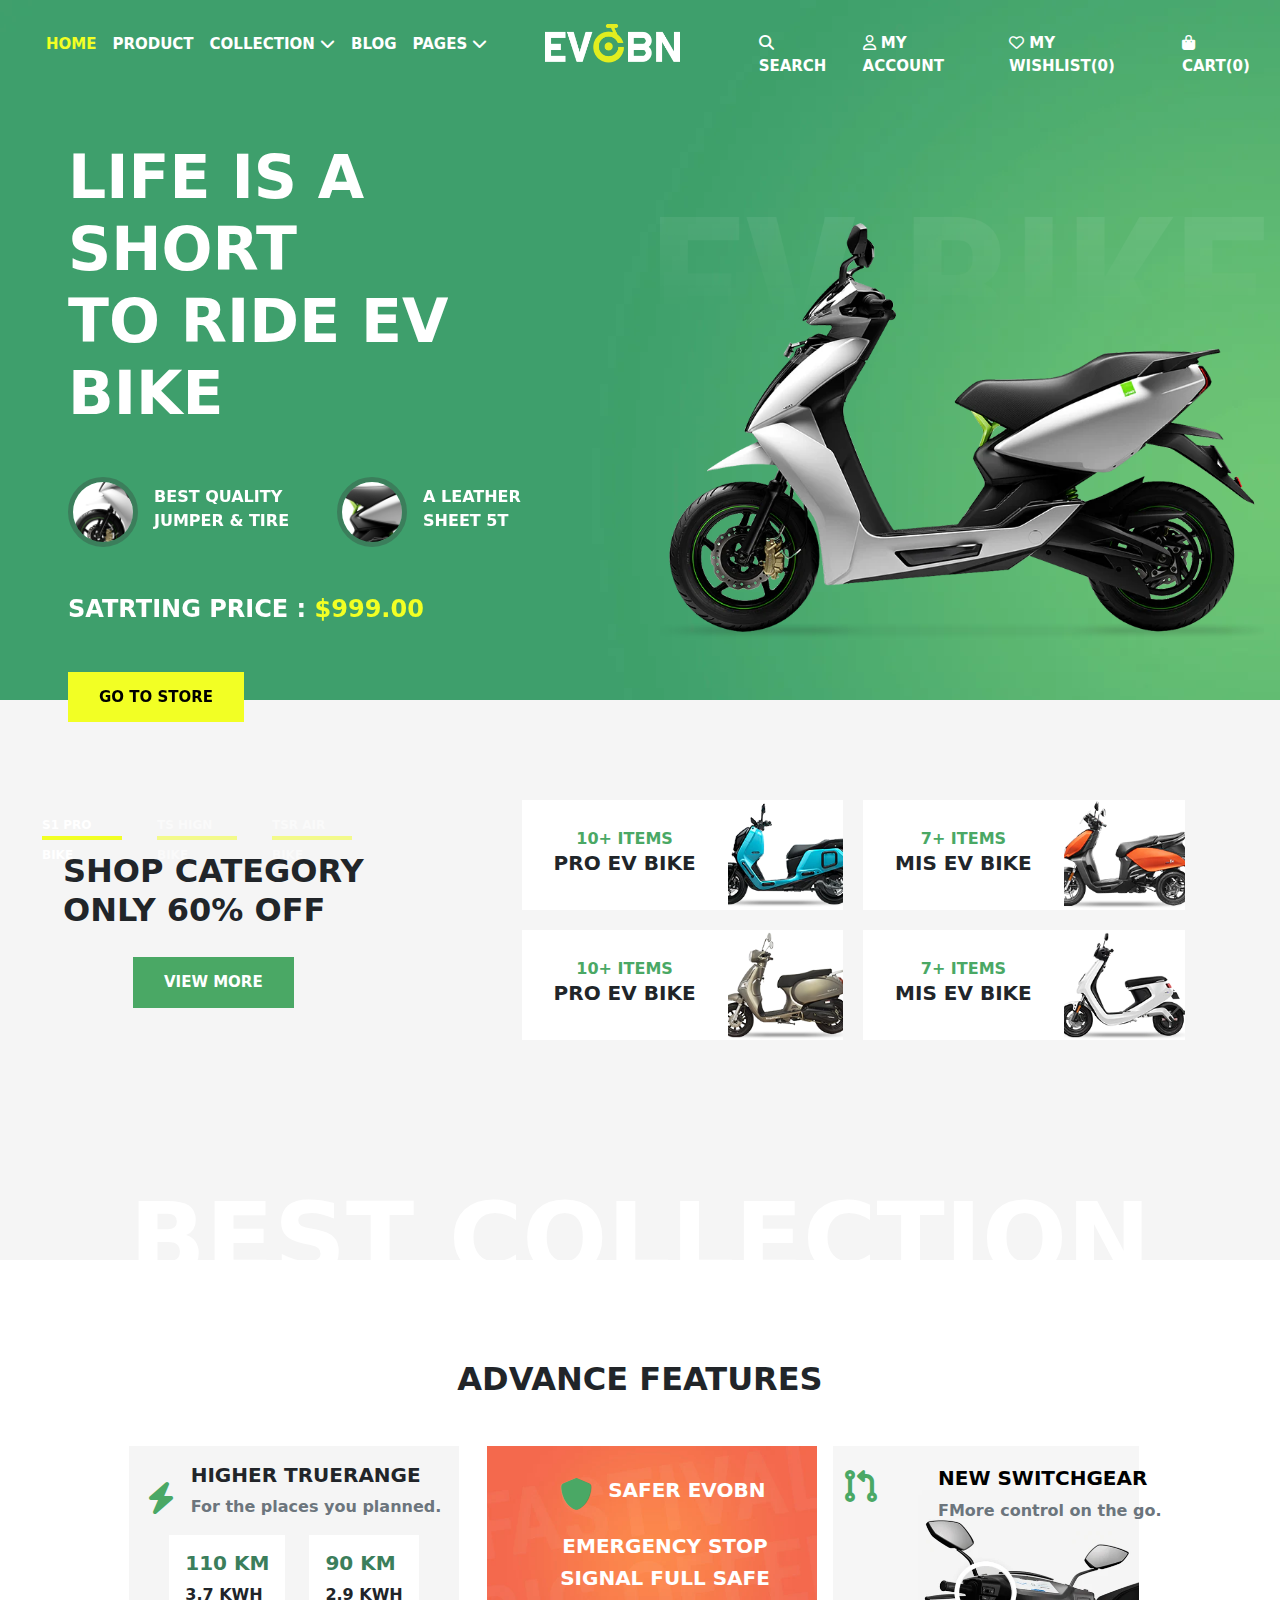
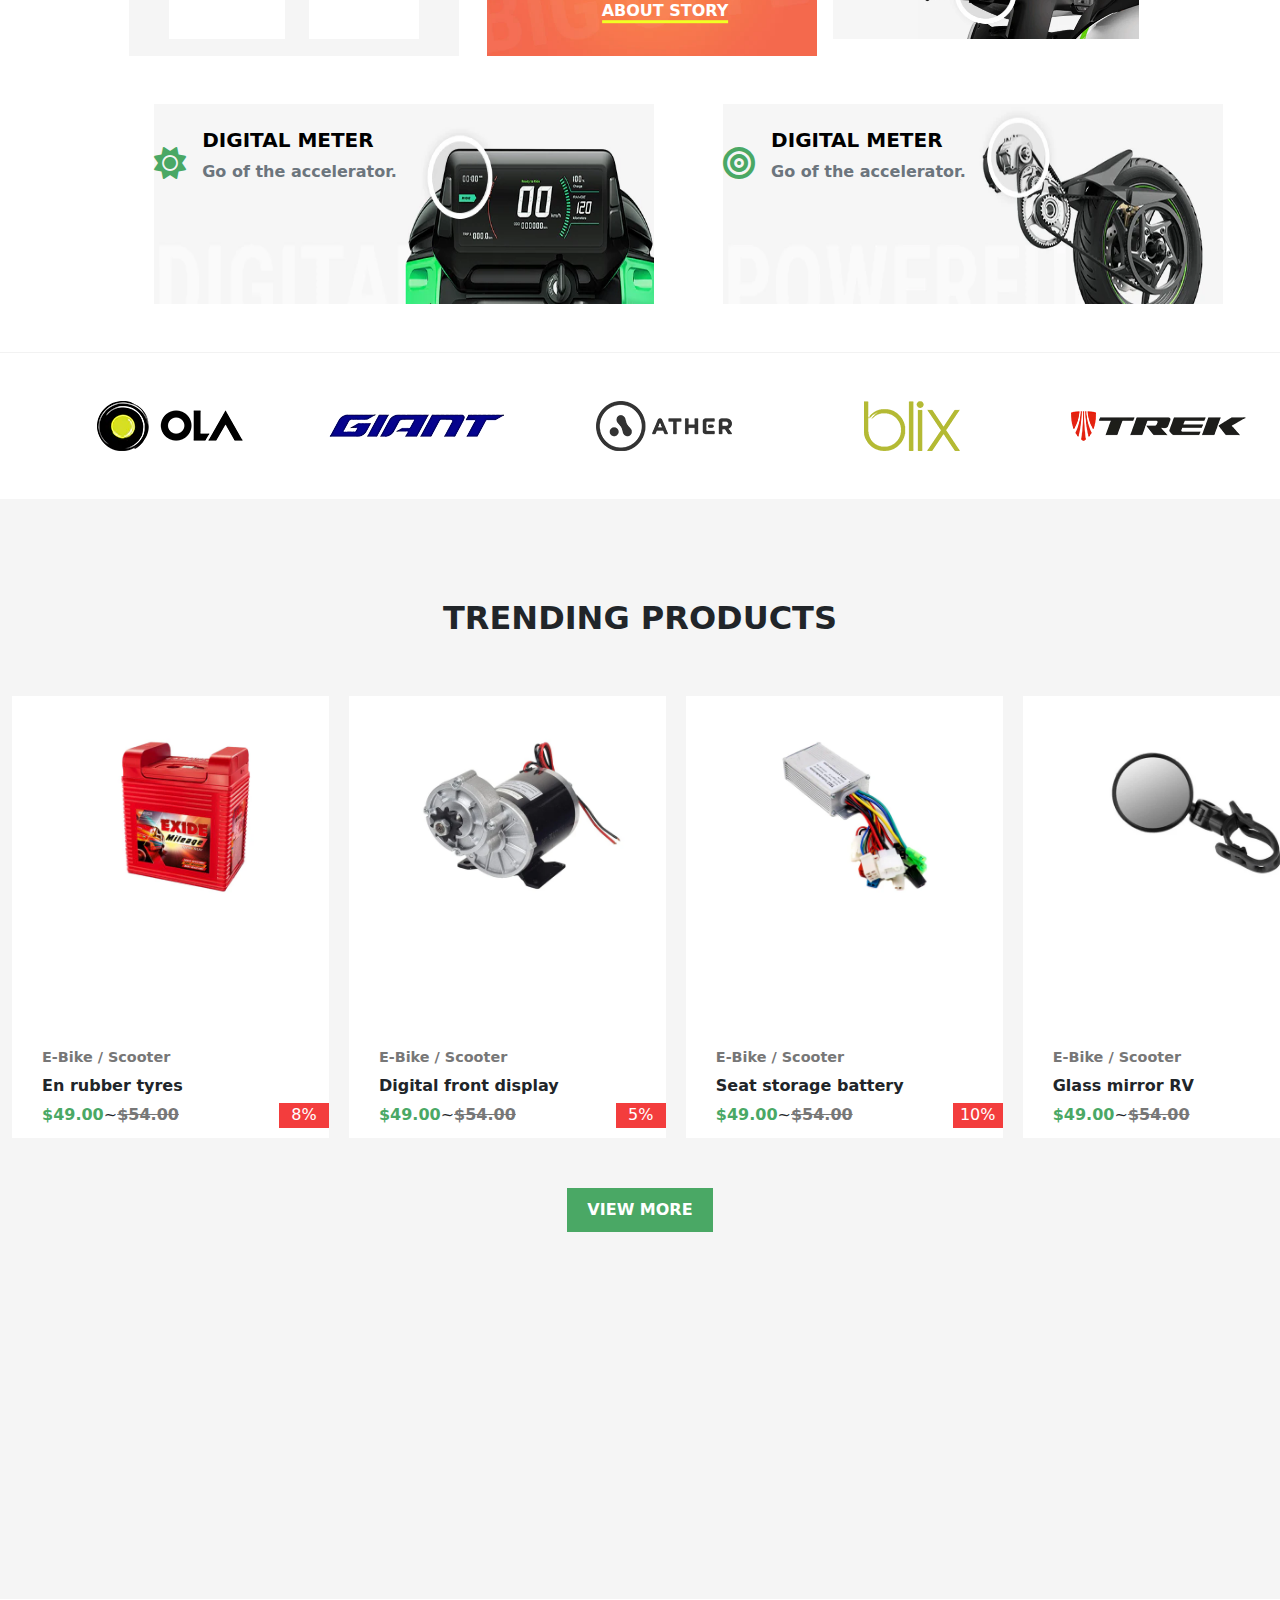
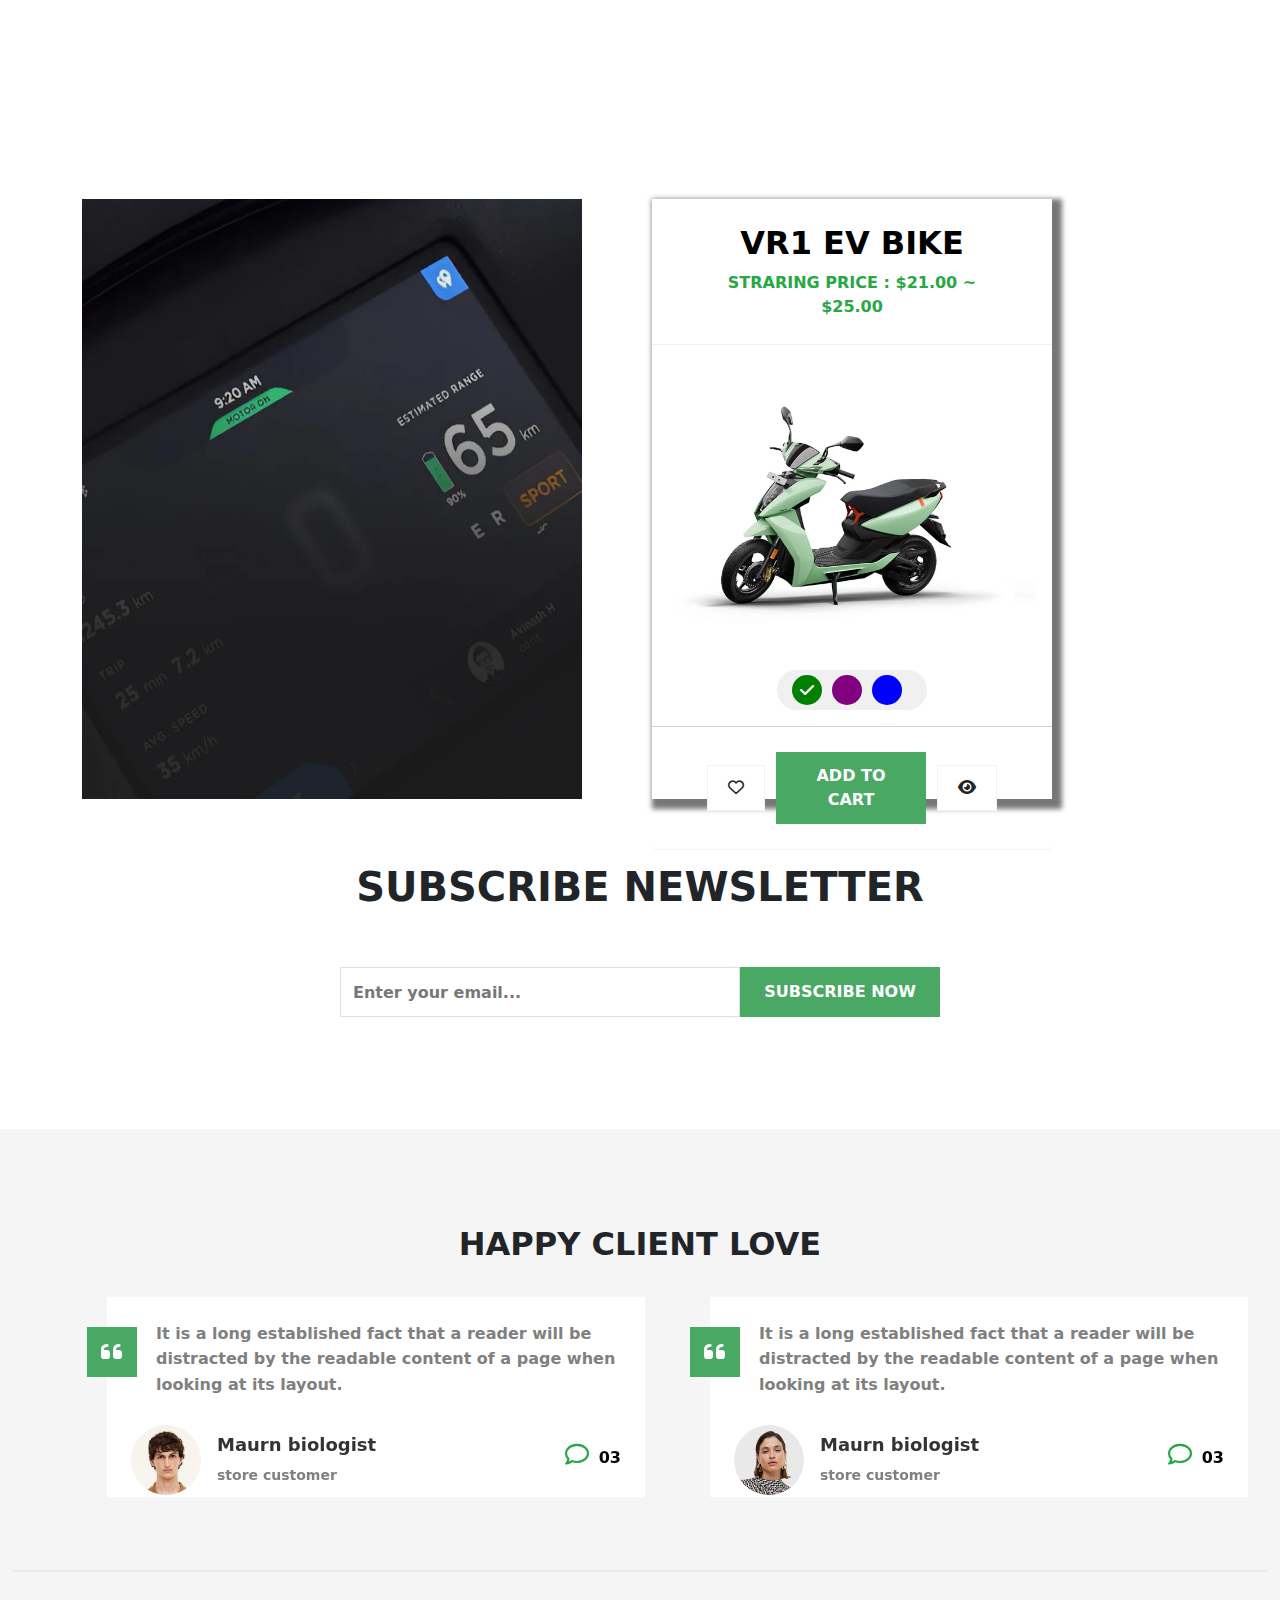
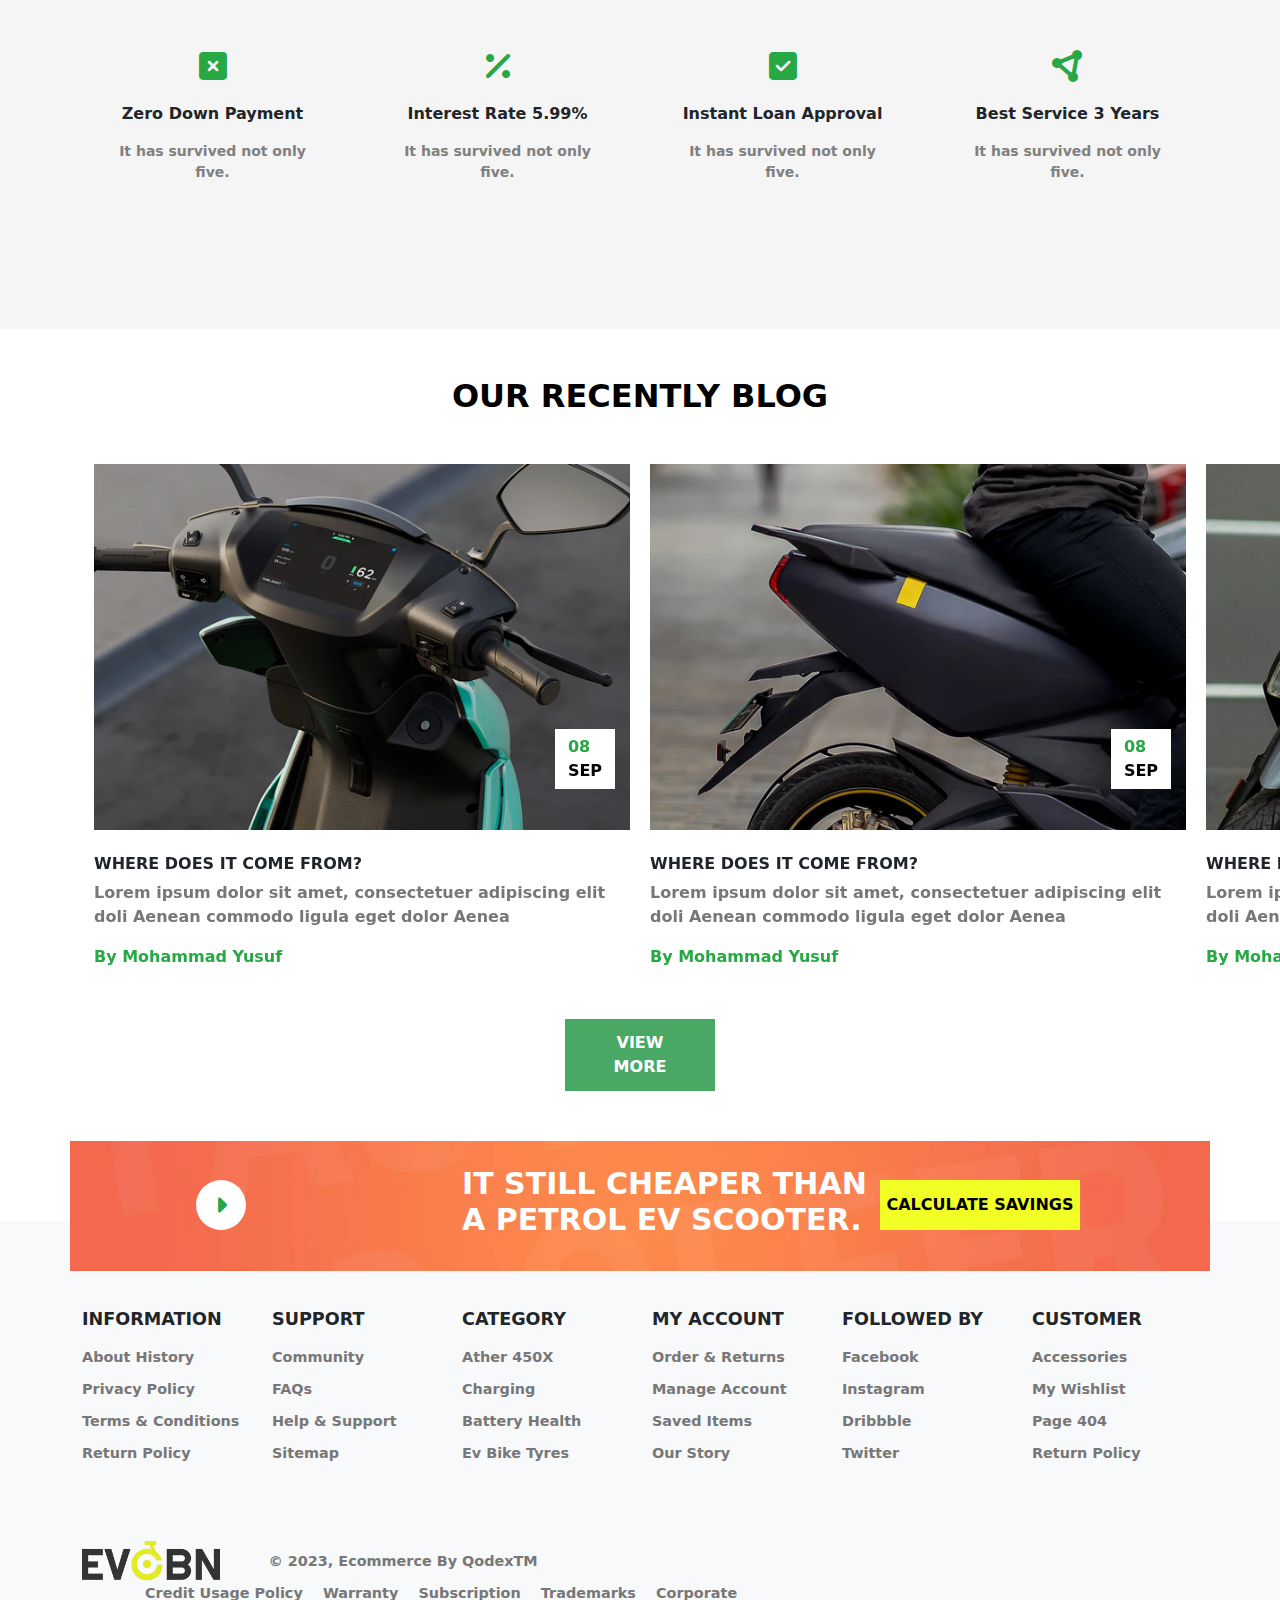
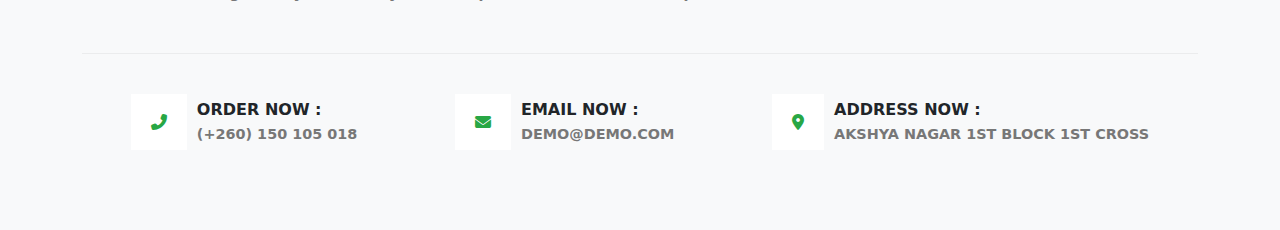
==== commit 3b052290: "update" ====
--- a/index.html
+++ b/index.html
@@ -27,7 +27,7 @@
 
 
 
-    <!-- black navbar -->
+    <!-- black navbar and side menu -->
     <nav class="navbar d-xl-none d-block bg-white  ">
         <div class="container-fluid ">
             <div class="black-logo  p-3  ">
@@ -137,7 +137,7 @@
 
 
 
-   <!-- white navbar -->
+   <!-- white navbar  -->
     <div class="evobn container-fluid ">
 
         <nav class="row pt-4  ">
@@ -222,7 +222,8 @@
         <section class="heading  mt-5 ">
             <div class="swiper-container mySwiper-header">
                 <div class="swiper-wrapper ">
-                    <div class=" row swiper-slide d-flex justify-content-around mx-2 align-items-center">
+
+                    <div class="row swiper-slide mx-2 d-flex justify-content-around  align-items-center">
                         <div class="bike-info col-xl-6 col-lg-6 col-md-12 col-sm-12 px-5 bike  ">
                             <h2 class="title mb-5 animate__animated animate__slideInUp">Life is a short
                                 <br>to ride ev bike
@@ -253,7 +254,7 @@
                                 <span style="color: #f2ff24;">$999.00</span>
                             </h4>
 
-                            <a href="" class="btn  animate__animated animate__slideInUp animate__delay-3s ">Go to
+                            <a href="" class="store-btn btn  animate__animated animate__slideInUp animate__delay-3s ">Go to
                                 store</a>
                         </div>
 
@@ -262,7 +263,7 @@
                         </div>
                     </div>
 
-                    <div class="row swiper-slide d-flex justify-content-evenly align-items-center">
+                    <div class="row swiper-slide mx-2 d-flex justify-content-evenly  align-items-center">
                         <div class="col-xl-6 col-lg-6 col-md-12 col-sm-12 px-5 bike">
                             <h2 class="title mb-5 ">Life is a short
                                 <br>to ride ev bike
@@ -299,7 +300,7 @@
                         </div>
                     </div>
 
-                    <div class=" row swiper-slide d-flex justify-content-evenly align-items-center">
+                    <div class=" row swiper-slide mx-2 d-flex justify-content-evenly align-items-center">
                         <div class=" col-xl-6 col-lg-6 col-md-12 col-sm-12  px-5 bike  ">
                             <h2 class="title mb-5">Life is a short
                                 <br>to ride ev bike
@@ -331,15 +332,27 @@
                             <a href="" class="btn ">Go to store</a>
                         </div>
 
-                        <!-- <div class=" col-xl-6 col-lg-6 col-md-12  bike-image ">
+                        <div class=" col-xl-6 col-lg-6 col-md-12  bike-image ">
                             <img src="images/ev-bike-slide-03.webp" class="responsive-image img-fluid" alt="">
-                        </div> -->
-                    </div>
-
-                </div>
-                <div class="swiper-pagination">
-
-                </div>
+                        </div>
+
+                        
+                    </div>
+
+                    
+                 
+
+
+                </div>
+                
+                <p class="append-buttons mt-5 ">
+                    <a href="#" id="slid1" class="active slide-1">S1 pro bike</a>
+                    <a href="#" id="slid2" class="slide-2">TS hign bike</a>
+                    <a href="#" id="slid3" class="slide-3">TSR air bike</a>
+                  </p>
+
+                
+                
             </div>
 
 
@@ -629,116 +642,8 @@
     <!-- Trending product -->
    <section class="trending-prods container-fluid mt-5 ">
         <h4 class="fw-bold text-uppercase fs-2 text-center" style="padding:100px 0 50px 0;">Trending products</h4>
-        <div class="product-grid ">
-            <div class="product-card">
-                <img src="images/ev-bike-pro-01.jpg" alt="Digital front display">
-               <div class="toggle">
-                <div class="buttons d-flex flex-column gap-3 align-items-center" >
-                    <div class="eye-heart d-flex justify-content-center">
-                            
-                    <div class="eye ">
-                        <i class="fa-solid fa-eye"></i>
-                    </div>
-                    <div class=" heart"> 
-                         <i class="fa-regular fa-heart"></i> 
-                    </div>
-                         </div>
-                    <div class="cart-btn">
-                        <button class="btn text-white fw-bold text-uppercase">add to cart</button>
-                    </div>
-                </div>
-               </div>
-               <div class="text">
-                <p class="product-category">E-Bike / Scooter</p>
-                <p class="product-title">Digital front display</p>
-                <div class="product-price">
-                    <span class="span1">$44.00</span> ~ <span class="span2">$49.00</span>
-                    <span class="discount-badge">5%</span>
-                </div>
-               </div>
-            </div>
-            <div class="product-card">
-                <img src="images/ev-bike-pro-02.jpg" alt="Seat storage battery">
-                <div class="toggle">
-                    <div class="buttons d-flex flex-column gap-3 align-items-center" >
-                        <div class="eye-heart d-flex justify-content-center">
-                                
-                        <div class="eye ">
-                            <i class="fa-solid fa-eye"></i>
-                        </div>
-                        <div class=" heart"> 
-                             <i class="fa-regular fa-heart"></i> 
-                        </div>
-                             </div>
-                        <div class="cart-btn">
-                            <button class="btn text-white fw-bold text-uppercase">add to cart</button>
-                        </div>
-                    </div>
-                   </div>
-                <div class="text">
-                    <p class="product-category">E-Bike / Scooter</p>
-                <p class="product-title">Seat storage battery</p>
-                <div class="product-price">
-                    <span class="span1">$49.00</span> ~<span class="span2">$54.00</span>
-                    <span class="discount-badge">5%</span>
-                </div>
-                </div>
-                
-            </div>
-            <div class="product-card">
-                <img src="images/ev-bike-pro-04.jpg" alt="Glass mirror RV">
-                <div class="toggle">
-                    <div class="buttons d-flex flex-column gap-3 align-items-center" >
-                        <div class="eye-heart d-flex justify-content-center">
-                                
-                        <div class="eye ">
-                            <i class="fa-solid fa-eye"></i>
-                        </div>
-                        <div class=" heart"> 
-                             <i class="fa-regular fa-heart"></i> 
-                        </div>
-                             </div>
-                        <div class="cart-btn">
-                            <button class="btn text-white fw-bold text-uppercase">add to cart</button>
-                        </div>
-                    </div>
-                   </div>
-               <div class="text">
-                <p class="product-category">E-Bike / Scooter</p>
-                <p class="product-title">Glass mirror RV</p>
-                <div class="product-price">
-                    <span class="span1">$49.00</span>  ~<span class="span2">$54.00</span>
-                    <span class="discount-badge">5%</span>    
-                </div>
-               </div>
-            </div>
-            <div class="product-card">
-                <img src="images/ev-bike-pro-05.jpg" alt="Motor controller">
-                <div class="toggle">
-                    <div class="buttons d-flex flex-column gap-3 align-items-center" >
-                        <div class="eye-heart d-flex justify-content-center">
-                                
-                        <div class="eye ">
-                            <i class="fa-solid fa-eye"></i>
-                        </div>
-                        <div class=" heart"> 
-                             <i class="fa-regular fa-heart"></i> 
-                        </div>
-                             </div>
-                        <div class="cart-btn">
-                            <button class="btn text-white fw-bold text-uppercase">add to cart</button>
-                        </div>
-                    </div>
-                   </div>
-                <div class="text">
-                    <p class="product-category">E-Bike / Scooter</p>
-                <p class="product-title">Motor controller</p>
-                <div class="product-price">
-                    <span class="span1">$48.00</span> ~ <span class=" span2">$76.00</span>
-                    <span class="discount-badge">15%</span>
-                </div>
-                </div>
-            </div>
+        <div class=" product-grid ">
+            
             <div class="product-card">
                 <img src="images/ev-bike-pro-06.jpg" alt="En rubber tyres">
                 <div class="toggle">
@@ -1110,6 +1015,36 @@
     
                     
                 </div>
+                <div class="comma-container swiper-slide p-4    ">
+                    <div class="comma">
+                        <i class="fa-solid fa-quote-left"></i>
+                    </div>
+                    <div class="desc  ">
+                        <p>It is a long established fact that a reader will be distracted by the readable content of a page when
+                            looking at its layout.</p>
+                    </div>
+                    <div class="d-flex justify-content-between">
+                        <div class="testimonial-author d-flex justify-content-start align-items-center ">
+                            <!-- <div class="author-image "> -->
+                                <img class="author-image" src="images/ev-bike-testi-05.jpg" alt="">
+                            <!-- </div> -->
+                            <div class="author-bio p-3">
+                                <h4>Maurn biologist</h4>
+                                <span>store customer</span>
+                            </div>
+            
+                            
+                        </div>
+                        <div class="author-comment pt-4">
+                            <span class="comment-icon">
+                                <i class="fa-regular fa-comment"></i>
+                            </span>
+                            <span class="fw-bold text-black">03</span>
+                        </div>
+                    </div>
+    
+                    
+                </div>
 
               
               
@@ -1126,43 +1061,43 @@
       <div class="mt-5 mb-5" style="border: .2px solid rgba(128, 128, 128, 0.1);">
 
       </div>
-
-      <div class="container py-5">
+<!-- features -->
+      <div class="features container pb-5">
         
         <div class="row">
             <!-- Feature 1 -->
-            <div class="col-md-3 col-sm-6 mb-4">
+            <div class="col-lg-3 col-md-6 col-6  ">
                 <div class="feature-box">
                     <i class="feature-icon fa-solid fa-square-xmark"></i>
-                    <div class="feature-title">Zero down payment</div>
-                    <p class="feature-desc">It has survived not only five.</p>
+                    <div class="feature-title ">Zero down payment</div>
+                    <p class="feature-desc ">It has survived not only five.</p>
                 </div>
             </div>
             
             <!-- Feature 2 -->
-            <div class="col-md-3 col-sm-6 mb-4">
+            <div class="col-lg-3 col-md-6 col-6 ">
                 <div class="feature-box">
                     <i class=" feature-icon fa-solid fa-percent"></i>
-                    <div class="feature-title">Interest rate 5.99%</div>
-                    <p class="feature-desc">It has survived not only five.</p>
+                    <div class="feature-title ">Interest rate 5.99%</div>
+                    <p class="feature-desc ">It has survived not only five.</p>
                 </div>
             </div>
             
             <!-- Feature 3 -->
-            <div class="col-md-3 col-sm-6 mb-4">
+            <div class="col-lg-3 col-md-6 col-6">
                 <div class="feature-box">
                     <i class="feature-icon fa-solid fa-square-check"></i>
-                    <div class="feature-title">Instant loan approval</div>
-                    <p class="feature-desc">It has survived not only five.</p>
+                    <div class="feature-title ">Instant loan approval</div>
+                    <p class="feature-desc ">It has survived not only five.</p>
                 </div>
             </div>
             
             <!-- Feature 4 -->
-            <div class="col-md-3 col-sm-6 mb-4">
+            <div class="col-lg-3  col-md-6 col-6 ">
                 <div class="feature-box">
                     <i class="feature-icon fa-solid fa-circle-nodes"></i>
                     <div class="feature-title">Best service 3 years</div>
-                    <p class="feature-desc">It has survived not only five.</p>
+                    <p class="feature-desc ">It has survived not only five.</p>
                 </div>
             </div>
         </div>
@@ -1178,10 +1113,10 @@
               <h2 class="text-center mb-5 fw-bold text-black text-uppercase ">Our recently blog</h2>
 
               <div class="container-fluid mySwiper-blog">
-                <div class="swiper-wrapper">
+                <div class="swiper-wrapper ">
                   <div class="swiper-slide">
                     
-                        <img src="images/ev-bike-blog-01.webp" alt="">
+                        <img src="images/ev-bike-blog-01.webp" class="img-fluid" alt="">
                     
                     <div class="blog-content mt-4">
                         <h6 class="title">Where does it come from?</h6>
@@ -1329,19 +1264,19 @@
     
     <section class=" container youtube-video ">
       
-         <div class="row">
-            <div class="pulse-shadow col-xl-4 col-lg-4 col-md-4 col-sm-4 video-icon">
+         <div class="row youtube-video-row">
+            <div class=" col-lg-4   video-icon">
                 <i class="fa-solid fa-caret-right"></i>
             </div>
      
-            <div class="col-xl-4 col-lg-4 col-md-4 col-sm-4 video-title ">
+            <div class="col-lg-4 video-title ">
              <h2>
                 <span class="text-nowrap">It still cheaper than <br></span>
                 <span class="text-nowrap">a petrol ev scooter.</span>
              </h2>
             </div>
      
-            <div class="col-xl-4 col-lg-4 col-md-4 col-sm-4 video-button ">
+            <div class="col-lg-4  video-button ">
                <a href="" >Calculate savings</a>
             </div>
          </div>
@@ -1354,8 +1289,8 @@
     <footer >
         
         <div class="container mt-5">
-            <div class="footer-columns">
-                <div class="footer-column">
+            <div class="row footer-columns">
+                <div class="col-lg-2 col-4 footer-column">
                     <h5>INFORMATION</h5>
                     <ul>
                         <li><a href="#">About history</a></li>
@@ -1364,7 +1299,7 @@
                         <li><a href="#">Return policy</a></li>
                     </ul>
                 </div>
-                <div class="footer-column">
+                <div class="col-lg-2  col-4 footer-column">
                     <h5>SUPPORT</h5>
                     <ul>
                         <li><a href="#">Community</a></li>
@@ -1373,7 +1308,7 @@
                         <li><a href="#">Sitemap</a></li>
                     </ul>
                 </div>
-                <div class="footer-column">
+                <div class="col-lg-2  col-4 footer-column">
                     <h5>CATEGORY</h5>
                     <ul>
                         <li><a href="#">Ather 450X</a></li>
@@ -1382,7 +1317,7 @@
                         <li><a href="#">Ev bike tyres</a></li>
                     </ul>
                 </div>
-                <div class="footer-column">
+                <div class="col-lg-2  col-4 footer-column">
                     <h5>MY ACCOUNT</h5>
                     <ul>
                         <li><a href="#">Order & returns</a></li>
@@ -1391,7 +1326,7 @@
                         <li><a href="#">Our story</a></li>
                     </ul>
                 </div>
-                <div class="footer-column">
+                <div class="col-lg-2  col-4 footer-column">
                     <h5>FOLLOWED BY</h5>
                     <ul>
                         <li><a href="#">Facebook</a></li>
@@ -1400,7 +1335,7 @@
                         <li><a href="#">Twitter</a></li>
                     </ul>
                 </div>
-                <div class="footer-column">
+                <div class="col-lg-2  col-4 footer-column">
                     <h5>CUSTOMER</h5>
                     <ul>
                         <li><a href="#">Accessories</a></li>
@@ -1411,6 +1346,7 @@
                 </div>
             </div>
 
+           
             <div class="footer-bottom">
                 <div class="d-flex align-items-center gap-5">
                     <img src="images/logo-black.avif" alt="EVOBN Logo">
@@ -1425,6 +1361,9 @@
                 </div>
             </div>
 
+            <div class=" container-fluid mt-5" style="border-top: 1px solid rgba(128, 128, 128, 0.1);">
+
+            </div>
             <div class="contact-info">
                 <div class="phone">
                     <div>
@@ -1490,21 +1429,36 @@
     <script>
 
         // header slider
-        var swiper = new Swiper(".mySwiper-header", {
+        var swiperHeader = new Swiper(".mySwiper-header", {
             pagination: {
                 el: ".swiper-pagination",
                 clickable: true,
-                renderBullet: function (index, className) {
-                    return '<span class="' + className + '">' + (index + 1) + "</span>";
-                },
-               
-                
+                autoplay: {
+                delay: 3000,
+                disableOnInteraction: false,
+            },
+              
             },
         
         });
 
-
-// category slider
+        // Slide navigation buttons
+      document.querySelector('.slide-1').addEventListener('click', function(e) {
+        e.preventDefault();
+        swiperHeader.slideTo(0);
+      });
+      
+      document.querySelector('.slide-2').addEventListener('click', function(e) {
+        e.preventDefault();
+        swiperHeader.slideTo(1);
+      });
+      
+      document.querySelector('.slide-3').addEventListener('click', function(e) {
+        e.preventDefault();
+        swiperHeader.slideTo(2);
+      });
+
+
 
 // category slider
 var swiper = new Swiper(".mySwiper-cat", {
@@ -1547,6 +1501,10 @@
                     swiper.changeDirection(getDirection());
                 },
             },
+            autoplay: {
+                delay: 3000,
+                disableOnInteraction: false,
+            },
         });
 
         function getDirection() {
@@ -1560,10 +1518,14 @@
         // Our recently blog slider
         var swiper = new Swiper(".mySwiper-blog", {
         slidesPerView: 2,
-        spaceBetween: 30,
+        spaceBetween: 20,
         slidesPerGroup: 2,
         loop: true,
         loopFillGroupWithBlank: true,
+         autoplay: {
+                delay: 3000,
+                disableOnInteraction: false,
+            },
         
       });
 
@@ -1574,7 +1536,10 @@
         slidesPerGroup: 2,
         loop: true,
         loopFillGroupWithBlank: true,
-        
+        autoplay: {
+                delay: 3000,
+                disableOnInteraction: false,
+            },
       });
     </script>
 </body>
--- a/style.css
+++ b/style.css
@@ -188,6 +188,8 @@
     transform: rotate(0deg);
     transition: transform 0.3s ease;
 }
+
+
   /* heading */
 
   .bike{
@@ -252,22 +254,50 @@
     align-items: center;
   }
 
- 
-    .swiper-pagination-bullet {
-      width: 20px;
-      height: 20px;
-      text-align: center;
-      line-height: 20px;
-      font-size: 12px;
-      color: #000;
-      opacity: 1;
-      background: rgba(0, 0, 0, 0.2);
-    }
-
-    .swiper-pagination-bullet-active {
-      color: #fff;
-      background: #007aff;
-    }
+  .append-buttons a {
+    display: inline-block;
+    width: 80px;
+    height: 30px;
+    line-height: 30px;
+    font-size: 12px;
+    color: white;
+    opacity: .5;
+    margin-right: 5px;
+    text-decoration: none;
+    text-transform: uppercase;
+    font-weight: bold;
+    margin-top: 40px;
+    border-bottom: 4px solid #f2ff24;
+    margin-left: 30px;
+  }
+  .append-buttons .active {
+    opacity: 1;
+  }
+
+
+   .swiper-pagination, .append-buttons {
+    display: flex;
+    flex-direction: row;
+    justify-content: start;
+    margin-bottom: 20px;
+  }
+
+  /* .mySwiper-header .swiper-pagination-bullet {
+    width: 80px;
+    height: 10px;
+    border-radius: 0;
+    text-align: center;
+    line-height: 20px;
+    font-size: 12px;
+    color: #000;
+    opacity: 1;
+    background-color: yellow;
+  } */
+ /* .mySwiper-header .swiper-pagination-bullet-active {
+    color: #fff;
+    background: yellow;
+  } */
+
   
 
   
@@ -905,7 +935,11 @@
   left: 50%;
   transform: translate(-50%, -50%);
 }
-
+/* feature-box */
+.features{
+  width: 100%;
+  height: 800px;
+}
 .feature-box {
   text-align: center;
   padding: 30px 20px;
@@ -950,6 +984,7 @@
 } */
 .our-recently-blog.swiper-slide {
   width: 600px;
+
   text-align: center;
   font-size: 18px;
   position: relative;
@@ -1033,7 +1068,7 @@
 .blog-view-btn:hover{
   background-color:black
 }
-/* youtube video  section */
+/* youtube video  section style */
 
 .youtube-video{
     background-image: url("images/ev-bike-video-img.webp");
@@ -1046,6 +1081,8 @@
     z-index: 1;
    
   }
+
+  
   
   .video-icon{
     position: absolute;
@@ -1116,7 +1153,7 @@
 
 
 
-/* footer */
+/* footer  style*/
 footer {
   background-color: #f8f9fa; /* Light gray background */
   padding: 40px 0;
